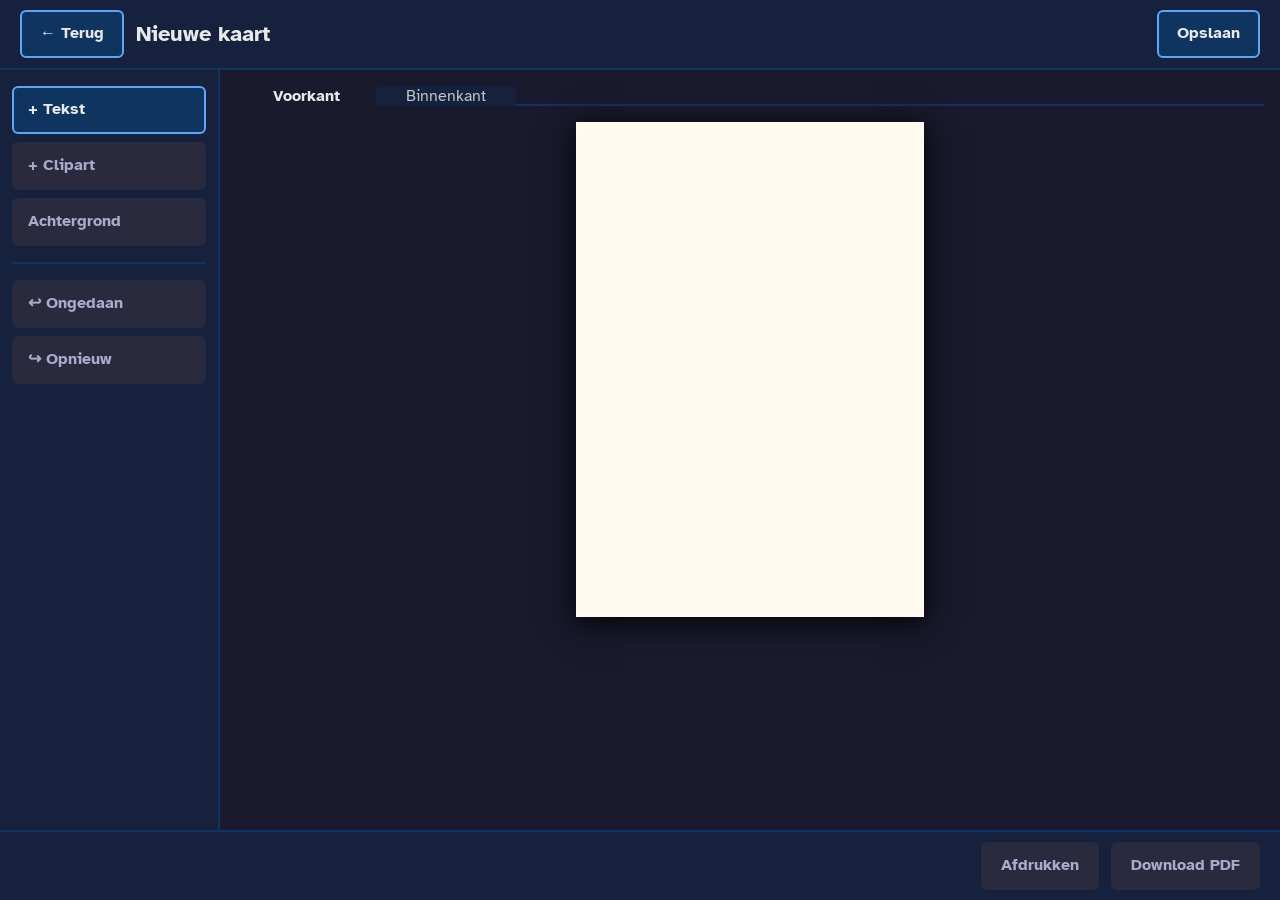
==== editor.html @ 7a87e08f "Sprint 1 voltooid — werkend editor-skelet met volledige accessibility-basis Implementeert het volled" ====
<!DOCTYPE html>
<html lang="nl">
<head>
  <meta charset="UTF-8">
  <!-- Geen user-scalable=no — pinch-to-zoom toegestaan (A-28) -->
  <meta name="viewport" content="width=device-width, initial-scale=1.0">
  <title>Editor — Kaarteditor</title>
  <link rel="stylesheet" href="css/base.css">
  <link rel="stylesheet" href="css/editor.css">
</head>
<body>

  <!-- Skip-link: eerste DOM-element (A-06) -->
  <a href="#canvas-container" class="skip-link">Ga naar editor</a>

  <!-- Statusmeldingen voor screenreaders (A-09) -->
  <div id="status-announcer" class="sr-only" aria-live="polite" aria-atomic="true"></div>

  <div class="editor-layout">

    <!-- ============================================================
         HEADER
         ============================================================ -->
    <header class="editor-header" role="banner">
      <a href="index.html"
         class="btn btn-back"
         aria-label="Terug naar startscherm">
        &#8592; Terug
      </a>

      <h1 id="card-title">Nieuwe kaart</h1>

      <button type="button"
              id="btn-save"
              class="btn btn-save"
              aria-label="Kaart opslaan (Ctrl+S) — beschikbaar in Sprint 3">
        Opslaan
      </button>
    </header>

    <!-- ============================================================
         WERKBALK (linker sidebar)
         ============================================================ -->
    <nav class="editor-toolbar" aria-label="Werkbalk">

      <button type="button"
              id="btn-add-text"
              class="btn"
              aria-label="Tekstelement toevoegen (sneltoets: T)">
        + Tekst
      </button>

      <!-- aria-disabled zonder native disabled: blijft in tabvolgorde zodat toetsenbordgebruikers
           de knop kunnen ontdekken; klik-handler in app.js kondigt beschikbaarheid aan. -->
      <button type="button"
              id="btn-add-clipart"
              class="btn"
              aria-disabled="true"
              aria-label="Clipart toevoegen (beschikbaar in Sprint 2)">
        + Clipart
      </button>

      <button type="button"
              id="btn-background"
              class="btn"
              aria-disabled="true"
              aria-label="Achtergrondkleur instellen (beschikbaar in Sprint 2)">
        Achtergrond
      </button>

      <hr class="divider" aria-hidden="true">

      <button type="button"
              id="btn-undo"
              class="btn"
              aria-disabled="true"
              aria-label="Ongedaan maken (Ctrl+Z) — beschikbaar in Sprint 2">
        &#8617; Ongedaan
      </button>

      <button type="button"
              id="btn-redo"
              class="btn"
              aria-disabled="true"
              aria-label="Opnieuw uitvoeren (Ctrl+Y) — beschikbaar in Sprint 2">
        &#8618; Opnieuw
      </button>

    </nav>

    <!-- ============================================================
         CENTRAAL GEBIED: tabs + canvas + eigenschappenpaneel
         ============================================================ -->
    <div class="editor-center">

      <!-- ARIA Tabs: Voorkant / Binnenkant (A-11, FR-01)
           Patroon: WAI-ARIA Tabs (manual activation)
           https://www.w3.org/WAI/ARIA/apg/patterns/tabs/
      -->
      <div class="tab-bar" role="tablist" aria-label="Kaartzijde">

        <button role="tab"
                id="tab-front"
                aria-selected="true"
                aria-controls="panel-front"
                tabindex="0">
          Voorkant
        </button>

        <button role="tab"
                id="tab-inside"
                aria-selected="false"
                aria-controls="panel-inside"
                tabindex="-1">
          Binnenkant
        </button>

      </div>

      <!-- Tabpanel: Voorkant -->
      <div role="tabpanel"
           id="panel-front"
           aria-labelledby="tab-front"
           tabindex="0">

        <!-- tabindex="-1": maakt dit element focusbaar als skip-link-doel (A-06) -->
        <div class="canvas-container" id="canvas-container" tabindex="-1">
          <div class="canvas-wrapper" id="canvas-wrapper">
            <!-- aria-label beschrijft de kaart; de tekst-gebaseerde elementenlijst
                 (#element-list) is het primaire toegankelijke interface voor screenreaders (A-08) -->
            <canvas id="fabric-canvas"
                    aria-label="Kaartcanvas — gebruik de werkbalk of sneltoetsen om elementen toe te voegen"></canvas>
          </div>
        </div>

      </div>

      <!-- Tabpanel: Binnenkant (verborgen bij start) -->
      <!-- canvas-container wordt via JS verplaatst bij tabwisseling -->
      <div role="tabpanel"
           id="panel-inside"
           aria-labelledby="tab-inside"
           tabindex="0"
           hidden>
      </div>

      <!-- ====================================================
           EIGENSCHAPPENPANEEL
           Zichtbaar wanneer een element geselecteerd is.
           Alle velden hebben een <label> (A-10).
           Kleurpickers hebben ook hex-invoer (A-13).
           ==================================================== -->
      <!-- tabindex="-1": maakt het panel focusbaar voor programmatische focus (A-08) -->
      <section class="properties-panel"
               id="properties-panel"
               aria-label="Eigenschappen van geselecteerd element"
               tabindex="-1"
               hidden>

        <h2>Eigenschappen</h2>

        <div class="properties-grid">

          <!-- Font selector met live preview (FR-11, FR-13) -->
          <div class="prop-group">
            <label for="prop-font">Lettertype</label>
            <select id="prop-font">
              <option value="Atkinson Hyperlegible" style="font-family: 'Atkinson Hyperlegible'">Atkinson Hyperlegible</option>
              <!-- Extra fonts worden toegevoegd in latere sprints -->
            </select>
          </div>

          <!-- Lettergrootte: slider + numerieke invoer (FR-11) -->
          <div class="prop-group">
            <label for="prop-size">Lettergrootte (pt)</label>
            <div class="form-row">
              <input type="range"
                     id="prop-size-slider"
                     min="12"
                     max="120"
                     value="36"
                     aria-label="Lettergrootte slider">
              <input type="number"
                     id="prop-size"
                     min="12"
                     max="120"
                     value="36"
                     aria-label="Lettergrootte numerieke waarde">
            </div>
          </div>

          <!-- Tekstkleur: kleurpicker + hex-invoer (FR-11, A-13) -->
          <div class="prop-group">
            <label>Tekstkleur</label>
            <div class="color-row">
              <input type="color"
                     id="prop-color"
                     value="#333333"
                     aria-label="Tekstkleur kiezen met kleurpicker">
              <input type="text"
                     id="prop-color-hex"
                     value="#333333"
                     maxlength="7"
                     pattern="^#[0-9A-Fa-f]{6}$"
                     aria-label="Tekstkleur als hex-waarde (bijvoorbeeld #333333)"
                     placeholder="#333333">
            </div>
          </div>

          <!-- Uitlijning (FR-11) -->
          <div class="prop-group">
            <div role="group" aria-labelledby="label-uitlijning">
              <span id="label-uitlijning" class="prop-group-label">Uitlijning</span>
              <div class="alignment-group">
                <button type="button"
                        id="prop-align-left"
                        class="btn btn-toggle"
                        aria-label="Links uitlijnen"
                        aria-pressed="false">
                  Links
                </button>
                <button type="button"
                        id="prop-align-center"
                        class="btn btn-toggle"
                        aria-label="Centreren"
                        aria-pressed="true">
                  Midden
                </button>
                <button type="button"
                        id="prop-align-right"
                        class="btn btn-toggle"
                        aria-label="Rechts uitlijnen"
                        aria-pressed="false">
                  Rechts
                </button>
              </div>
            </div>
          </div>

          <!-- Opmaak: vet en cursief (FR-11) -->
          <div class="prop-group">
            <div role="group" aria-labelledby="label-opmaak">
              <span id="label-opmaak" class="prop-group-label">Opmaak</span>
              <div class="format-group">
                <button type="button"
                        id="prop-bold"
                        class="btn btn-toggle"
                        aria-label="Vetgedrukt"
                        aria-pressed="false">
                  <strong>V</strong>
                </button>
                <button type="button"
                        id="prop-italic"
                        class="btn btn-toggle"
                        aria-label="Cursief"
                        aria-pressed="false">
                  <em>C</em>
                </button>
              </div>
            </div>
          </div>

        </div><!-- .properties-grid -->

      </section><!-- .properties-panel -->

      <!-- Tekst-gebaseerde elementenlijst (A-08) — primaire interface voor screenreadergebruikers.
           Gevuld door Sprint 4 (a11y.js). Verborgen voor ziende gebruikers via sr-only. -->
      <ul id="element-list"
          class="sr-only"
          aria-label="Elementen op de kaart"
          tabindex="-1">
        <!-- Sprint 4: elk element krijgt een <li> met beschrijving en bewerkingsknoppen -->
      </ul>

    </div><!-- .editor-center -->

    <!-- ============================================================
         FOOTER
         ============================================================ -->
    <footer class="editor-footer">
      <button type="button"
              id="btn-print"
              class="btn"
              aria-disabled="true"
              aria-label="Afdrukken (Ctrl+P) — beschikbaar in Sprint 3">
        Afdrukken
      </button>
      <button type="button"
              id="btn-download"
              class="btn"
              aria-disabled="true"
              aria-label="PDF downloaden — beschikbaar in Sprint 3">
        Download PDF
      </button>
    </footer>

  </div><!-- .editor-layout -->

  <!-- Vendor library — globale 'fabric' namespace -->
  <script src="lib/fabric.min.js"></script>

  <!-- Applicatiemodules — volgorde is van belang (IIFE, geen ES modules) -->
  <script src="js/utils.js"></script>
  <script src="js/canvas.js"></script>
  <script src="js/toolbar.js"></script>
  <script src="js/properties.js"></script>
  <script src="js/app.js"></script>

</body>
</html>
---- css/base.css ----
/* =============================================================================
   base.css — Dark mode standaard, Atkinson Hyperlegible, reset, accessibility
   Kaarteditor | Sprint 1
   ============================================================================= */

/* --- @font-face: Atkinson Hyperlegible (lokaal gebundeld) --- */

/* latin-ext subset (voor Nederlandse tekens: é, ë, ï, ö, ü, ij) */
@font-face {
  font-family: 'Atkinson Hyperlegible';
  font-style: normal;
  font-weight: 400;
  font-display: swap;
  src: url('../assets/fonts/AtkinsonHyperlegible-Regular-ext.woff2') format('woff2');
  unicode-range: U+0100-02BA, U+02BD-02C5, U+02C7-02CC, U+02CE-02D7, U+02DD-02FF,
                 U+0304, U+0308, U+0329, U+1D00-1DBF, U+1E00-1E9F, U+1EF2-1EFF,
                 U+2020, U+20A0-20AB, U+20AD-20C0, U+2113, U+2C60-2C7F, U+A720-A7FF;
}

/* latin subset */
@font-face {
  font-family: 'Atkinson Hyperlegible';
  font-style: normal;
  font-weight: 400;
  font-display: swap;
  src: url('../assets/fonts/AtkinsonHyperlegible-Regular.woff2') format('woff2');
  unicode-range: U+0000-00FF, U+0131, U+0152-0153, U+02BB-02BC, U+02C6, U+02DA,
                 U+02DC, U+0304, U+0308, U+0329, U+2000-206F, U+20AC, U+2122,
                 U+2191, U+2193, U+2212, U+2215, U+FEFF, U+FFFD;
}

/* latin-ext bold */
@font-face {
  font-family: 'Atkinson Hyperlegible';
  font-style: normal;
  font-weight: 700;
  font-display: swap;
  src: url('../assets/fonts/AtkinsonHyperlegible-Bold-ext.woff2') format('woff2');
  unicode-range: U+0100-02BA, U+02BD-02C5, U+02C7-02CC, U+02CE-02D7, U+02DD-02FF,
                 U+0304, U+0308, U+0329, U+1D00-1DBF, U+1E00-1E9F, U+1EF2-1EFF,
                 U+2020, U+20A0-20AB, U+20AD-20C0, U+2113, U+2C60-2C7F, U+A720-A7FF;
}

/* latin bold */
@font-face {
  font-family: 'Atkinson Hyperlegible';
  font-style: normal;
  font-weight: 700;
  font-display: swap;
  src: url('../assets/fonts/AtkinsonHyperlegible-Bold.woff2') format('woff2');
  unicode-range: U+0000-00FF, U+0131, U+0152-0153, U+02BB-02BC, U+02C6, U+02DA,
                 U+02DC, U+0304, U+0308, U+0329, U+2000-206F, U+20AC, U+2122,
                 U+2191, U+2193, U+2212, U+2215, U+FEFF, U+FFFD;
}

/* latin-ext italic */
@font-face {
  font-family: 'Atkinson Hyperlegible';
  font-style: italic;
  font-weight: 400;
  font-display: swap;
  src: url('../assets/fonts/AtkinsonHyperlegible-Italic-ext.woff2') format('woff2');
  unicode-range: U+0100-02BA, U+02BD-02C5, U+02C7-02CC, U+02CE-02D7, U+02DD-02FF,
                 U+0304, U+0308, U+0329, U+1D00-1DBF, U+1E00-1E9F, U+1EF2-1EFF,
                 U+2020, U+20A0-20AB, U+20AD-20C0, U+2113, U+2C60-2C7F, U+A720-A7FF;
}

/* latin italic */
@font-face {
  font-family: 'Atkinson Hyperlegible';
  font-style: italic;
  font-weight: 400;
  font-display: swap;
  src: url('../assets/fonts/AtkinsonHyperlegible-Italic.woff2') format('woff2');
  unicode-range: U+0000-00FF, U+0131, U+0152-0153, U+02BB-02BC, U+02C6, U+02DA,
                 U+02DC, U+0304, U+0308, U+0329, U+2000-206F, U+20AC, U+2122,
                 U+2191, U+2193, U+2212, U+2215, U+FEFF, U+FFFD;
}

/* latin-ext bold italic */
@font-face {
  font-family: 'Atkinson Hyperlegible';
  font-style: italic;
  font-weight: 700;
  font-display: swap;
  src: url('../assets/fonts/AtkinsonHyperlegible-BoldItalic-ext.woff2') format('woff2');
  unicode-range: U+0100-02BA, U+02BD-02C5, U+02C7-02CC, U+02CE-02D7, U+02DD-02FF,
                 U+0304, U+0308, U+0329, U+1D00-1DBF, U+1E00-1E9F, U+1EF2-1EFF,
                 U+2020, U+20A0-20AB, U+20AD-20C0, U+2113, U+2C60-2C7F, U+A720-A7FF;
}

/* latin bold italic */
@font-face {
  font-family: 'Atkinson Hyperlegible';
  font-style: italic;
  font-weight: 700;
  font-display: swap;
  src: url('../assets/fonts/AtkinsonHyperlegible-BoldItalic.woff2') format('woff2');
  unicode-range: U+0000-00FF, U+0131, U+0152-0153, U+02BB-02BC, U+02C6, U+02DA,
                 U+02DC, U+0304, U+0308, U+0329, U+2000-206F, U+20AC, U+2122,
                 U+2191, U+2193, U+2212, U+2215, U+FEFF, U+FFFD;
}

/* --- CSS Custom Properties (dark mode standaard) --- */
:root {
  /* Achtergronden — geen puur zwart, geen puur wit in UI-chrome */
  --color-bg-primary:     #1a1a2e; /* pagina-achtergrond: diepe navy     ~12.5:1 op tekst */
  --color-bg-secondary:   #16213e; /* panelen, sidebar                                      */
  --color-bg-surface:     #0f3460; /* knop-achtergrond                   ~4.5:1+ op accent  */
  --color-bg-surface-hover: #164080; /* 8.39:1 tekst-primary ✓ (was #1a4a80 = 6.76:1 ✗)   */
  --color-bg-disabled:    #2a2a3e;

  /* Tekst — WCAG AAA (7:1 minimum) */
  --color-text-primary:   #e8e8e8; /* ~12.5:1 op bg-primary              ✓ AAA             */
  --color-text-secondary: #c4c4c4; /* ~9.0:1 op bg-primary               ✓ AAA             */
  --color-text-disabled:  #aaaacc; /* 5.53:1 op bg-disabled ✓ (was #6b6b8a = 2.64:1 ✗)    */

  /* Interactieve elementen — 4.5:1 minimum (WCAG AA voor UI) */
  --color-accent:         #60a5fa; /* ~6.2:1 op bg-primary — voldoet 4.5:1 UI, NIET bodytekst (7:1) */
  --color-accent-hover:   #93c5fd;
  --color-danger:         #ff8585; /* 6.77:1 op bg-primary, 4.78:1 op bg-surface ✓         */
  --color-danger-hover:   #fca5a5;
  --color-success:        #4ade80; /* ~6.5:1 op bg-primary               ✓                 */

  /* Focus-indicator — 3:1 minimum (WCAG 2.2) */
  --color-focus:          #fbbf24; /* amber, 10.22:1 op bg-primary       ✓                 */

  /* Canvas — dit is de kaart zelf, witte achtergrond is correct */
  --color-canvas-bg:      #ffffff;

  /* Typografie */
  --font-family-ui:       'Atkinson Hyperlegible', 'Lexend', sans-serif;
  --font-size-body:       18px;   /* minimum voor body tekst (A-21)                        */
  --font-size-label:      16px;   /* minimum voor labels (A-21)                            */
  --font-size-small:      14px;   /* absoluut minimum — gebruik spaarzaam (A-21)           */
  --font-size-h1:         28px;
  --font-size-h2:         22px;

  /* Focus & targets */
  --focus-width:          3px;
  --focus-offset:         2px;
  --target-min:           48px;   /* minimaal klikgebied (A-20, WCAG 2.5.8)               */

  /* Overig */
  --radius:               6px;
  --radius-sm:            4px;
  --transition-speed:     0.15s;
  --border-width:         2px;
}

/* --- Minimale CSS reset --- */
*,
*::before,
*::after {
  box-sizing: border-box;
}

html {
  font-size: 100%; /* respecteer browser-instellingen (A-22) */
}

@media (prefers-reduced-motion: no-preference) {
  html { scroll-behavior: smooth; }
}

body {
  margin: 0;
  padding: 0;
  font-family: var(--font-family-ui);
  font-size: var(--font-size-body);
  line-height: 1.6;
  color: var(--color-text-primary);
  background-color: var(--color-bg-primary);
  -webkit-font-smoothing: antialiased;
  -moz-osx-font-smoothing: grayscale;
}

h1, h2, h3, h4, h5, h6 {
  margin: 0;
  line-height: 1.3;
  font-weight: 700;
}

h1 { font-size: var(--font-size-h1); }
h2 { font-size: var(--font-size-h2); }

p { margin: 0; }

ul, ol {
  margin: 0;
  padding: 0;
  list-style: none;
}

img, svg {
  display: block;
  max-width: 100%;
}

/* --- Focus-stijlen (A-03, A-17, A-23) --- */

/* Keyboard-focus: altijd zichtbaar met hoog-contrast ring */
:focus-visible {
  outline: var(--focus-width) solid var(--color-focus);
  outline-offset: var(--focus-offset);
  border-radius: var(--radius-sm);
}

/* Mouse-click: geen ring tonen (maar NOOIT zonder :focus-visible vervanging) */
:focus:not(:focus-visible) {
  outline: none;
}

/* --- Knopstijlen — minimaal 48×48px klikgebied (A-20) --- */

/* Minimale browser-reset voor alle <button>-elementen.
   Visuele stijl vereist .btn-klasse — voorkomt dat Sprint 2-elementen
   (bijv. clipart-grid-cellen) onbedoeld het paneel-ontwerp erven. */
button {
  font-family: var(--font-family-ui);
  font-size: var(--font-size-label);
  cursor: pointer;
  background: none;
  border: none;
  padding: 0;
  color: inherit;
}

/* Gestylede knop — vereist .btn-klasse */
button.btn,
[role="button"],
a.btn {
  display: inline-flex;
  align-items: center;
  justify-content: center;
  min-width: var(--target-min);
  min-height: var(--target-min);
  padding: 10px 18px;
  font-family: var(--font-family-ui);
  font-size: var(--font-size-label);
  font-weight: 700;
  line-height: 1.2;
  color: var(--color-text-primary);
  background-color: var(--color-bg-surface);
  border: var(--border-width) solid var(--color-accent);
  border-radius: var(--radius);
  cursor: pointer;
  text-decoration: none;
  transition: background-color var(--transition-speed) ease,
              border-color var(--transition-speed) ease,
              color var(--transition-speed) ease;
}

button.btn:hover:not([aria-disabled="true"]),
[role="button"]:hover:not([aria-disabled="true"]),
a.btn:hover:not([aria-disabled="true"]) {
  background-color: var(--color-bg-surface-hover);
  border-color: var(--color-accent-hover);
}

button.btn:disabled,
button.btn[aria-disabled="true"] {
  color: var(--color-text-disabled);
  background-color: var(--color-bg-disabled);
  border-color: var(--color-bg-disabled);
  cursor: not-allowed;
  opacity: 1; /* niet dimmen — gebruik kleur om disabled te communiceren */
  transition: none;
}

/* Primaire knop (grote acties) */
.btn-primary {
  background-color: var(--color-accent);
  color: #000000; /* zwart op #60a5fa: 8.25:1 — ruimere marge boven AAA 7:1 */
  border-color: var(--color-accent);
  font-size: var(--font-size-body);
  padding: 14px 28px;
  min-height: 56px;
}

.btn-primary:hover {
  background-color: var(--color-accent-hover);
  border-color: var(--color-accent-hover);
  color: #000000; /* zwart op #93c5fd: 11.11:1 */
}

/* Gevaarknop (verwijderen) */
.btn-danger {
  background-color: var(--color-bg-surface);
  color: var(--color-danger);
  border-color: var(--color-danger);
}

.btn-danger:hover {
  background-color: var(--color-danger);
  color: #000000; /* zwart op #ff8585: 8.95:1 ✓ */
}

/* Toggle-knop (actieve staat) — gebruikt aria-pressed.
   Scoopt op .btn-toggle om Sprint 2-botsingen met andere aria-pressed-elementen te voorkomen. */
.btn-toggle[aria-pressed="true"] {
  background-color: var(--color-accent);
  color: #000000; /* zwart op #60a5fa: 8.26:1 ✓ */
  border-color: var(--color-accent);
}

/* --- Formulierelementen (A-10, A-13) --- */
label {
  display: block;
  font-size: var(--font-size-label);
  font-weight: 700;
  color: var(--color-text-primary);
  margin-bottom: 6px;
}

input,
select,
textarea {
  font-family: var(--font-family-ui);
  font-size: var(--font-size-label);
  color: var(--color-text-primary);
  background-color: var(--color-bg-secondary);
  border: var(--border-width) solid var(--color-accent);
  border-radius: var(--radius-sm);
  padding: 10px 12px;
  min-height: var(--target-min);
  width: 100%;
}

input[type="range"] {
  padding: 0;
  min-height: var(--target-min);
  cursor: pointer;
  accent-color: var(--color-accent);
}

input[type="color"] {
  padding: 4px;
  min-width: 56px;
  min-height: 48px;
  cursor: pointer;
}

input[type="number"] {
  width: 80px;
}

select {
  cursor: pointer;
  appearance: auto;
}

input::placeholder {
  color: var(--color-text-secondary);
}

/* Nooit placeholder als enige label gebruiken (A-10) */

/* --- Formuliergroep (label + input) --- */
.form-group {
  display: flex;
  flex-direction: column;
  gap: 6px;
  margin-bottom: 16px;
}

.form-group label {
  margin-bottom: 0;
}

/* Horizontale rij (bijv. slider + numeriek veld naast elkaar) */
.form-row {
  display: flex;
  align-items: center;
  gap: 10px;
}

.form-row input[type="range"] {
  flex: 1;
}

.form-row input[type="number"] {
  flex: 0 0 80px;
  width: 80px;
}

/* Kleur-rij (picker + hex invoer naast elkaar) */
.color-row {
  display: flex;
  align-items: center;
  gap: 10px;
}

.color-row input[type="color"] {
  flex: 0 0 56px;
  width: 56px;
}

.color-row input[type="text"] {
  flex: 1;
  width: auto;
  font-family: var(--font-family-ui), monospace;
  font-size: var(--font-size-label);
  text-transform: uppercase;
}

/* --- Knopgroep (bijv. uitlijning, vet/cursief) --- */
.btn-group {
  display: flex;
  gap: 6px;
  flex-wrap: wrap;
}

.btn-group button {
  flex: 1;
  min-width: 48px;
}

/* --- Skip-link (A-06) — eerste DOM-element, zichtbaar op focus --- */
.skip-link {
  position: absolute;
  top: -100vh;
  left: 0;
  z-index: 9999;
  padding: 14px 24px;
  font-size: var(--font-size-body);
  font-weight: 700;
  color: #0f172a;
  background-color: var(--color-focus);
  border-radius: var(--radius);
  text-decoration: none;
  white-space: nowrap;
}

.skip-link:focus {
  top: 8px;
  left: 8px;
  outline: var(--focus-width) solid #0f172a;
  outline-offset: var(--focus-offset);
}

/* --- Screenreader-only hulpklasse --- */
.sr-only {
  position: absolute;
  width: 1px;
  height: 1px;
  padding: 0;
  margin: -1px;
  overflow: hidden;
  clip: rect(0, 0, 0, 0);
  white-space: nowrap;
  border: 0;
}

/* --- Fieldset / legend reset --- */
fieldset {
  border: var(--border-width) solid var(--color-accent);
  border-radius: var(--radius);
  padding: 12px 16px;
  margin: 0;
}

legend {
  font-size: var(--font-size-label);
  font-weight: 700;
  color: var(--color-text-primary);
  padding: 0 8px;
}

/* --- Scheidingslijn in werkbalk --- */
.divider {
  border: none;
  border-top: var(--border-width) solid var(--color-bg-surface-hover);
  margin: 12px 0;
}

/* --- prefers-reduced-motion: alle animaties uitschakelen (A-25) --- */
@media (prefers-reduced-motion: reduce) {
  *,
  *::before,
  *::after {
    animation-duration: 0.01ms !important;
    animation-iteration-count: 1 !important;
    transition-duration: 0.01ms !important;
    scroll-behavior: auto !important;
  }
}
---- css/editor.css ----
/* =============================================================================
   editor.css — Editor-scherm layout, werkbalk, canvas, eigenschappenpaneel
   Kaarteditor | Sprint 1
   ============================================================================= */

/* --- Hoofd-layout: CSS Grid --- */
.editor-layout {
  display: grid;
  grid-template-areas:
    "header  header"
    "toolbar center"
    "footer  footer";
  grid-template-columns: 220px 1fr;
  grid-template-rows: auto 1fr auto;
  min-height: 100vh;

  /* Compact, gecentreerde werkzone (A-26) */
  max-width: 1280px;
  margin: 0 auto;
}

/* --- Header --- */
.editor-header {
  grid-area: header;
  display: flex;
  align-items: center;
  gap: 12px;
  padding: 10px 20px;
  background-color: var(--color-bg-secondary);
  border-bottom: var(--border-width) solid var(--color-bg-surface);
}

.editor-header h1 {
  flex: 1;
  font-size: var(--font-size-h2);
  color: var(--color-text-primary);
  /* Verhinder overflow bij lange titels */
  white-space: nowrap;
  overflow: hidden;
  text-overflow: ellipsis;
}

.editor-header .btn-back {
  text-decoration: none;
  white-space: nowrap;
}

.editor-header .btn-save {
  white-space: nowrap;
}

/* --- Werkbalk (linker sidebar) --- */
.editor-toolbar {
  grid-area: toolbar;
  display: flex;
  flex-direction: column;
  gap: 8px;
  padding: 16px 12px;
  background-color: var(--color-bg-secondary);
  border-right: var(--border-width) solid var(--color-bg-surface);
  overflow-y: auto;
}

.editor-toolbar button {
  width: 100%;
  justify-content: flex-start;
  padding: 12px 14px;
  font-size: var(--font-size-label);
}

/* Scheidingslijn in werkbalk */
.editor-toolbar .divider {
  margin: 8px 0;
  border-color: var(--color-bg-surface);
}

/* --- Centraal gebied (tabs + canvas + properties) --- */
.editor-center {
  grid-area: center;
  display: flex;
  flex-direction: column;
  padding: 16px;
  gap: 16px;
  overflow-y: auto;
}

/* --- ARIA Tabs: Voorkant / Binnenkant (A-11) --- */
.tab-bar {
  display: flex;
  gap: 0;
  border-bottom: var(--border-width) solid var(--color-bg-surface);
  flex-shrink: 0;
}

.tab-bar [role="tab"] {
  border-radius: var(--radius) var(--radius) 0 0;
  border-bottom: none;
  border-color: transparent;
  background-color: var(--color-bg-secondary);
  color: var(--color-text-secondary);
  margin-bottom: -2px; /* overlap met border */
  min-width: 140px;
  font-size: var(--font-size-label);
}

.tab-bar [role="tab"][aria-selected="true"] {
  background-color: var(--color-bg-primary);
  color: var(--color-text-primary);
  border-color: var(--color-bg-surface);
  border-bottom-color: var(--color-bg-primary); /* verbindt met tabpanel */
  font-weight: 700;
}

/* Zorg dat de focus-ring niet achter de tab-balk border verdwijnt */
.tab-bar [role="tab"]:focus-visible {
  position: relative;
  z-index: 1;
}

.tab-bar [role="tab"]:hover:not([aria-selected="true"]) {
  background-color: var(--color-bg-surface);
  color: var(--color-text-primary);
}

/* --- Canvas container --- */
.canvas-container {
  display: flex;
  justify-content: center;
  align-items: flex-start;
  flex-shrink: 0;
  /* Sticky zodat de kaart zichtbaar blijft terwijl het eigenschappenpaneel scrollt (A-26) */
  position: sticky;
  top: 0;
  z-index: 10;
  background-color: var(--color-bg-primary);
}

[role="tabpanel"] {
  display: flex;
  flex-direction: column;
  gap: 16px;
}

[role="tabpanel"][hidden] {
  display: none;
}

/* De Fabric.js canvas element */
#fabric-canvas {
  display: block;
  /* Grootte wordt gezet via JavaScript (canvas.js) */
  box-shadow: 0 4px 24px rgba(0, 0, 0, 0.5);
}

/* Canvas wrapper — zichtbare A5-kaart op de achtergrond */
.canvas-wrapper {
  position: relative;
  background-color: var(--color-canvas-bg);
  box-shadow: 0 6px 32px rgba(0, 0, 0, 0.6);
  z-index: 1; /* Sprint 2: basis voor overlay-stapeling (clipart-panel etc.) */
}

/* --- Eigenschappenpaneel (onder de canvas) --- */
.properties-panel {
  background-color: var(--color-bg-secondary);
  border: var(--border-width) solid var(--color-bg-surface);
  border-radius: var(--radius);
  padding: 20px;
}

.properties-panel h2 {
  font-size: var(--font-size-h2);
  margin-bottom: 20px;
  color: var(--color-text-primary);
}

.properties-grid {
  display: grid;
  grid-template-columns: repeat(auto-fill, minmax(200px, 1fr));
  gap: 20px 24px;
}

.prop-group {
  display: flex;
  flex-direction: column;
  gap: 8px;
  min-width: 0; /* voorkom overflow uit grid-cel */
}

.prop-group label {
  font-size: var(--font-size-label);
  font-weight: 700;
  color: var(--color-text-primary);
  margin-bottom: 0;
}

/* Label voor role="group" blokken (vervangt fieldset/legend) */
.prop-group-label {
  display: block;
  font-size: var(--font-size-label);
  font-weight: 700;
  color: var(--color-text-primary);
  margin-bottom: 8px;
}

/* Font-selector met preview */
#prop-font {
  font-size: var(--font-size-label);
  min-height: var(--target-min);
}

/* Uitlijning knoppen — rij van 3 */
.alignment-group {
  display: flex;
  gap: 6px;
}

.alignment-group button {
  flex: 1;
  min-width: 56px;
  font-size: var(--font-size-label);
}

/* Opmaak knoppen (vet/cursief) */
.format-group {
  display: flex;
  gap: 6px;
}

.format-group button {
  min-width: 56px;
  font-size: var(--font-size-body);
}

#prop-bold {
  font-weight: 700;
}

#prop-italic {
  font-style: italic;
}

/* --- Footer --- */
.editor-footer {
  grid-area: footer;
  display: flex;
  gap: 12px;
  align-items: center;
  justify-content: flex-end;
  padding: 10px 20px;
  background-color: var(--color-bg-secondary);
  border-top: var(--border-width) solid var(--color-bg-surface);
  flex-wrap: wrap;
}

/* --- Responsief: 200% zoom / smalle vensters (A-22, A-27) --- */
@media (max-width: 768px) {
  .editor-layout {
    grid-template-areas:
      "header"
      "toolbar"
      "center"
      "footer";
    grid-template-columns: 1fr;
    grid-template-rows: auto auto 1fr auto;
  }

  .editor-toolbar {
    border-right: none;
    border-bottom: var(--border-width) solid var(--color-bg-surface);
    flex-direction: row;
    flex-wrap: wrap;
    padding: 10px 12px;
  }

  .editor-toolbar button {
    width: auto;
    flex: 1;
    min-width: 120px;
  }

  .editor-toolbar .divider {
    display: none;
  }

  .properties-grid {
    grid-template-columns: 1fr;
  }

  .editor-footer {
    justify-content: stretch;
  }

  .editor-footer button {
    flex: 1;
  }
}

/* Nog smaller (bijv. telefoon of 200% zoom op klein scherm) */
@media (max-width: 480px) {
  .tab-bar [role="tab"] {
    min-width: 100px;
    flex: 1;
  }
}
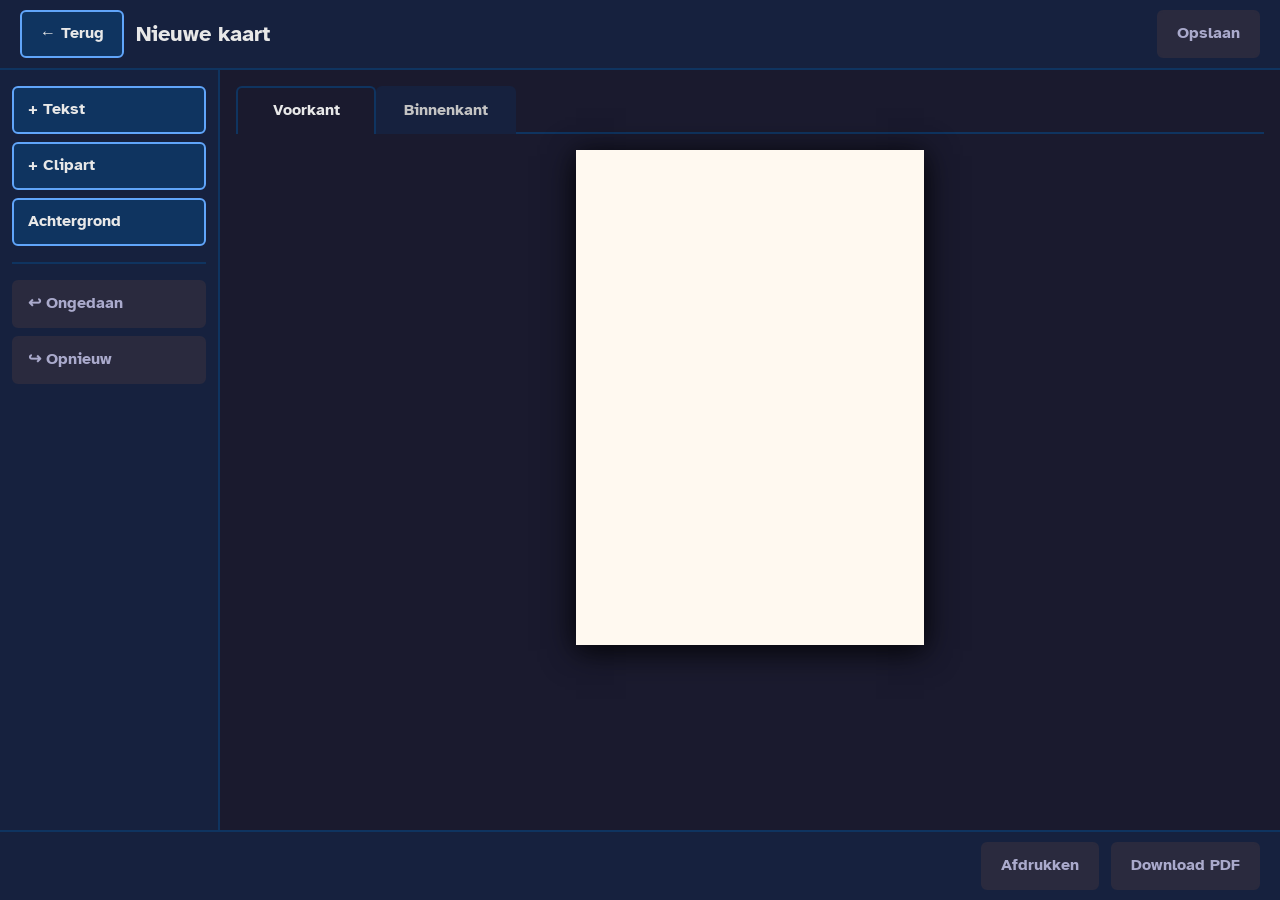
==== commit db3af5f8: "Sprint 2 voltooid — clipart, WordArt, undo/redo, achtergrond, transformaties Nieuwe modules: - js/un" ====
--- a/editor.html
+++ b/editor.html
@@ -33,6 +33,7 @@
       <button type="button"
               id="btn-save"
               class="btn btn-save"
+              aria-disabled="true"
               aria-label="Kaart opslaan (Ctrl+S) — beschikbaar in Sprint 3">
         Opslaan
       </button>
@@ -55,34 +56,36 @@
       <button type="button"
               id="btn-add-clipart"
               class="btn"
+              aria-label="Clipart toevoegen">
+        + Clipart
+      </button>
+
+      <!-- Achtergrond-wrapper voor popover-positionering -->
+      <div class="toolbar-popover-anchor">
+        <button type="button"
+                id="btn-background"
+                class="btn"
+                aria-label="Achtergrondkleur instellen"
+                aria-expanded="false">
+          Achtergrond
+        </button>
+      </div>
+
+      <hr class="divider" aria-hidden="true">
+
+      <button type="button"
+              id="btn-undo"
+              class="btn"
               aria-disabled="true"
-              aria-label="Clipart toevoegen (beschikbaar in Sprint 2)">
-        + Clipart
-      </button>
-
-      <button type="button"
-              id="btn-background"
+              aria-label="Ongedaan maken (Ctrl+Z)">
+        &#8617; Ongedaan
+      </button>
+
+      <button type="button"
+              id="btn-redo"
               class="btn"
               aria-disabled="true"
-              aria-label="Achtergrondkleur instellen (beschikbaar in Sprint 2)">
-        Achtergrond
-      </button>
-
-      <hr class="divider" aria-hidden="true">
-
-      <button type="button"
-              id="btn-undo"
-              class="btn"
-              aria-disabled="true"
-              aria-label="Ongedaan maken (Ctrl+Z) — beschikbaar in Sprint 2">
-        &#8617; Ongedaan
-      </button>
-
-      <button type="button"
-              id="btn-redo"
-              class="btn"
-              aria-disabled="true"
-              aria-label="Opnieuw uitvoeren (Ctrl+Y) — beschikbaar in Sprint 2">
+              aria-label="Opnieuw uitvoeren (Ctrl+Y)">
         &#8618; Opnieuw
       </button>
 
@@ -99,7 +102,9 @@
       -->
       <div class="tab-bar" role="tablist" aria-label="Kaartzijde">
 
-        <button role="tab"
+        <button type="button"
+                role="tab"
+                class="btn"
                 id="tab-front"
                 aria-selected="true"
                 aria-controls="panel-front"
@@ -107,7 +112,9 @@
           Voorkant
         </button>
 
-        <button role="tab"
+        <button type="button"
+                role="tab"
+                class="btn"
                 id="tab-inside"
                 aria-selected="false"
                 aria-controls="panel-inside"
@@ -159,14 +166,20 @@
 
         <h2>Eigenschappen</h2>
 
-        <div class="properties-grid">
-
-          <!-- Font selector met live preview (FR-11, FR-13) -->
+        <div class="properties-grid" id="text-props">
+
+          <!-- Font selector (FR-11, FR-13) -->
           <div class="prop-group">
             <label for="prop-font">Lettertype</label>
             <select id="prop-font">
-              <option value="Atkinson Hyperlegible" style="font-family: 'Atkinson Hyperlegible'">Atkinson Hyperlegible</option>
-              <!-- Extra fonts worden toegevoegd in latere sprints -->
+              <option value="Atkinson Hyperlegible">Atkinson Hyperlegible</option>
+              <option value="Pacifico">Pacifico</option>
+              <option value="Caveat">Caveat</option>
+              <option value="Lobster">Lobster</option>
+              <option value="Dancing Script">Dancing Script</option>
+              <option value="Permanent Marker">Permanent Marker</option>
+              <option value="Patrick Hand">Patrick Hand</option>
+              <option value="Satisfy">Satisfy</option>
             </select>
           </div>
 
@@ -179,7 +192,10 @@
                      min="12"
                      max="120"
                      value="36"
-                     aria-label="Lettergrootte slider">
+                     aria-label="Lettergrootte slider"
+                     aria-valuemin="12"
+                     aria-valuemax="120"
+                     aria-valuenow="36">
               <input type="number"
                      id="prop-size"
                      min="12"
@@ -262,6 +278,149 @@
 
         </div><!-- .properties-grid -->
 
+        <!-- WordArt-effecten — uitklapbaar, alleen zichtbaar voor tekstelementen (FR-12) -->
+        <details class="wordart-section" id="wordart-section">
+          <summary>WordArt-effecten</summary>
+          <div class="properties-grid">
+
+            <!-- Slagschaduw -->
+            <div class="prop-group">
+              <div role="group" aria-labelledby="label-shadow">
+                <span id="label-shadow" class="prop-group-label">Slagschaduw</span>
+                <div class="form-row checkbox-row">
+                  <input type="checkbox"
+                         id="prop-shadow-enabled"
+                         aria-label="Slagschaduw aan of uit">
+                  <label for="prop-shadow-enabled" class="checkbox-label">Aan</label>
+                </div>
+                <div class="color-row">
+                  <input type="color"
+                         id="prop-shadow-color"
+                         value="#000000"
+                         aria-label="Schaduwkleur kiezen">
+                  <input type="text"
+                         id="prop-shadow-color-hex"
+                         value="#000000"
+                         maxlength="7"
+                         pattern="^#[0-9A-Fa-f]{6}$"
+                         aria-label="Schaduwkleur als hex-waarde"
+                         placeholder="#000000">
+                </div>
+                <div class="form-row">
+                  <label for="prop-shadow-offset">Afstand (px)</label>
+                  <input type="number"
+                         id="prop-shadow-offset"
+                         min="0"
+                         max="20"
+                         value="4"
+                         aria-label="Schaduw-afstand in pixels">
+                </div>
+              </div>
+            </div>
+
+            <!-- Omlijning -->
+            <div class="prop-group">
+              <div role="group" aria-labelledby="label-stroke">
+                <span id="label-stroke" class="prop-group-label">Omlijning</span>
+                <div class="color-row">
+                  <input type="color"
+                         id="prop-stroke-color"
+                         value="#000000"
+                         aria-label="Omlijningskleur kiezen">
+                  <input type="text"
+                         id="prop-stroke-color-hex"
+                         value="#000000"
+                         maxlength="7"
+                         pattern="^#[0-9A-Fa-f]{6}$"
+                         aria-label="Omlijningskleur als hex-waarde"
+                         placeholder="#000000">
+                </div>
+                <div class="form-row">
+                  <label for="prop-stroke-width">Dikte (px)</label>
+                  <input type="number"
+                         id="prop-stroke-width"
+                         min="0"
+                         max="20"
+                         value="0"
+                         aria-label="Omlijningsdikte in pixels">
+                </div>
+              </div>
+            </div>
+
+            <!-- Achtergrondvlak achter tekst -->
+            <div class="prop-group">
+              <div role="group" aria-labelledby="label-textbg">
+                <span id="label-textbg" class="prop-group-label">Achtergrondvlak</span>
+                <div class="color-row">
+                  <input type="color"
+                         id="prop-textbg-color"
+                         value="#ffffff"
+                         aria-label="Achtergrondkleur achter tekst kiezen">
+                  <input type="text"
+                         id="prop-textbg-color-hex"
+                         value=""
+                         maxlength="7"
+                         pattern="^#[0-9A-Fa-f]{6}$"
+                         aria-label="Achtergrondkleur achter tekst als hex-waarde"
+                         placeholder="leeg = geen">
+                </div>
+              </div>
+            </div>
+
+          </div>
+        </details>
+
+        <!-- Positie & transformatie — zichtbaar voor alle elementen (FR-07, FR-08) -->
+        <details class="transform-section" id="transform-section">
+          <summary>Positie &amp; transformatie</summary>
+          <div class="properties-grid">
+
+            <!-- Schaal -->
+            <div class="prop-group">
+              <label>Schaal (%)</label>
+              <div class="form-row">
+                <input type="range"
+                       id="prop-scale-slider"
+                       min="10"
+                       max="500"
+                       value="100"
+                       aria-label="Schaal slider"
+                       aria-valuemin="10"
+                       aria-valuemax="500"
+                       aria-valuenow="100">
+                <input type="number"
+                       id="prop-scale"
+                       min="10"
+                       max="500"
+                       value="100"
+                       aria-label="Schaal percentage">
+              </div>
+            </div>
+
+            <!-- Rotatie -->
+            <div class="prop-group">
+              <label for="prop-rotate">Rotatie (graden)</label>
+              <input type="number"
+                     id="prop-rotate"
+                     min="0"
+                     max="359"
+                     value="0"
+                     aria-label="Rotatie in graden">
+            </div>
+
+            <!-- Dupliceren -->
+            <div class="prop-group">
+              <button type="button"
+                      id="btn-duplicate"
+                      class="btn"
+                      aria-label="Geselecteerd element dupliceren (Ctrl+D)">
+                Dupliceren
+              </button>
+            </div>
+
+          </div>
+        </details>
+
       </section><!-- .properties-panel -->
 
       <!-- Tekst-gebaseerde elementenlijst (A-08) — primaire interface voor screenreadergebruikers.
@@ -303,6 +462,8 @@
   <!-- Applicatiemodules — volgorde is van belang (IIFE, geen ES modules) -->
   <script src="js/utils.js"></script>
   <script src="js/canvas.js"></script>
+  <script src="js/undo.js"></script>
+  <script src="js/clipart.js"></script>
   <script src="js/toolbar.js"></script>
   <script src="js/properties.js"></script>
   <script src="js/app.js"></script>
--- a/css/base.css
+++ b/css/base.css
@@ -99,6 +99,69 @@
   unicode-range: U+0000-00FF, U+0131, U+0152-0153, U+02BB-02BC, U+02C6, U+02DA,
                  U+02DC, U+0304, U+0308, U+0329, U+2000-206F, U+20AC, U+2122,
                  U+2191, U+2193, U+2212, U+2215, U+FEFF, U+FFFD;
+}
+
+/* --- @font-face: Kaartfonts (lokaal gebundeld, Sprint 2) ---
+   Bestanden te downloaden via Google Fonts (open licentie) en op te slaan in assets/fonts/:
+   Pacifico-Regular.woff2, Caveat-Regular.woff2, Lobster-Regular.woff2,
+   DancingScript-Regular.woff2, PermanentMarker-Regular.woff2,
+   PatrickHand-Regular.woff2, Satisfy-Regular.woff2
+*/
+
+@font-face {
+  font-family: 'Pacifico';
+  font-style: normal;
+  font-weight: 400;
+  font-display: swap;
+  src: url('../assets/fonts/Pacifico-Regular.woff2') format('woff2');
+}
+
+@font-face {
+  font-family: 'Caveat';
+  font-style: normal;
+  font-weight: 400;
+  font-display: swap;
+  src: url('../assets/fonts/Caveat-Regular.woff2') format('woff2');
+}
+
+@font-face {
+  font-family: 'Lobster';
+  font-style: normal;
+  font-weight: 400;
+  font-display: swap;
+  src: url('../assets/fonts/Lobster-Regular.woff2') format('woff2');
+}
+
+@font-face {
+  font-family: 'Dancing Script';
+  font-style: normal;
+  font-weight: 400;
+  font-display: swap;
+  src: url('../assets/fonts/DancingScript-Regular.woff2') format('woff2');
+}
+
+@font-face {
+  font-family: 'Permanent Marker';
+  font-style: normal;
+  font-weight: 400;
+  font-display: swap;
+  src: url('../assets/fonts/PermanentMarker-Regular.woff2') format('woff2');
+}
+
+@font-face {
+  font-family: 'Patrick Hand';
+  font-style: normal;
+  font-weight: 400;
+  font-display: swap;
+  src: url('../assets/fonts/PatrickHand-Regular.woff2') format('woff2');
+}
+
+@font-face {
+  font-family: 'Satisfy';
+  font-style: normal;
+  font-weight: 400;
+  font-display: swap;
+  src: url('../assets/fonts/Satisfy-Regular.woff2') format('woff2');
 }
 
 /* --- CSS Custom Properties (dark mode standaard) --- */
--- a/css/editor.css
+++ b/css/editor.css
@@ -303,3 +303,286 @@
     flex: 1;
   }
 }
+
+/* =============================================================================
+   Sprint 2 — Clipart modal, achtergrond-popover, WordArt/transform secties
+   ============================================================================= */
+
+/* --- Modal overlay -------------------------------------------------------- */
+
+.modal-overlay {
+  position: fixed;
+  inset: 0;
+  z-index: 1000;
+  display: flex;
+  align-items: center;
+  justify-content: center;
+  background-color: rgba(0, 0, 0, 0.78);
+  padding: 16px;
+}
+
+.modal-overlay[hidden] {
+  display: none;
+}
+
+.modal-content {
+  background-color: var(--color-bg-secondary);
+  border: var(--border-width) solid var(--color-accent);
+  border-radius: var(--radius);
+  max-height: 88vh;
+  display: flex;
+  flex-direction: column;
+  overflow: hidden;
+}
+
+.modal-header {
+  display: flex;
+  align-items: center;
+  justify-content: space-between;
+  padding: 16px 20px;
+  border-bottom: var(--border-width) solid var(--color-bg-surface);
+  flex-shrink: 0;
+  gap: 12px;
+}
+
+.modal-header h2 {
+  margin: 0;
+  font-size: var(--font-size-h2);
+  color: var(--color-text-primary);
+}
+
+/* --- Clipart modal --------------------------------------------------------- */
+
+.clipart-modal-content {
+  width: min(900px, 92vw);
+}
+
+.clipart-controls {
+  padding: 16px 20px;
+  display: flex;
+  flex-direction: column;
+  gap: 12px;
+  flex-shrink: 0;
+  border-bottom: var(--border-width) solid var(--color-bg-surface);
+}
+
+.clipart-search-row {
+  display: flex;
+  align-items: center;
+  gap: 10px;
+}
+
+.clipart-search-row label {
+  font-size: var(--font-size-label);
+  font-weight: 700;
+  color: var(--color-text-primary);
+  white-space: nowrap;
+}
+
+.clipart-search-row input[type="search"] {
+  flex: 1;
+  min-height: var(--target-min);
+  font-size: var(--font-size-label);
+}
+
+.clipart-categories {
+  display: flex;
+  gap: 6px;
+  flex-wrap: wrap;
+}
+
+.clipart-categories button {
+  min-width: auto;
+  padding: 8px 14px;
+  font-size: var(--font-size-small);
+}
+
+.clipart-grid-container {
+  padding: 16px 20px;
+  overflow-y: auto;
+  flex: 1;
+}
+
+.clipart-empty {
+  color: var(--color-text-secondary);
+  font-size: var(--font-size-body);
+  text-align: center;
+  padding: 32px 0;
+}
+
+.clipart-grid [role="row"] {
+  display: flex;
+  gap: 10px;
+  margin-bottom: 10px;
+}
+
+/* Clipart-cel: <button> zonder .btn zodat panel-stijlen niet doorlekken (CLAUDE.md) */
+.clipart-cell {
+  width: 84px;
+  height: 84px;
+  min-width: 48px;
+  min-height: 48px;
+  display: flex;
+  align-items: center;
+  justify-content: center;
+  padding: 10px;
+  background-color: var(--color-bg-primary);
+  border: var(--border-width) solid var(--color-bg-surface);
+  border-radius: var(--radius-sm);
+  cursor: pointer;
+  color: var(--color-text-primary);
+  transition: border-color var(--transition-speed), background-color var(--transition-speed);
+}
+
+@media (prefers-reduced-motion: reduce) {
+  .clipart-cell { transition: none; }
+}
+
+.clipart-cell:hover {
+  border-color: var(--color-accent);
+  background-color: var(--color-bg-surface);
+}
+
+.clipart-cell:focus-visible {
+  outline: var(--focus-width) solid var(--color-focus);
+  outline-offset: var(--focus-offset);
+}
+
+.clipart-cell svg {
+  width: 100%;
+  height: 100%;
+  fill: currentColor;
+  display: block;
+}
+
+/* --- Achtergrond-popover -------------------------------------------------- */
+
+.toolbar-popover-anchor {
+  position: relative;
+}
+
+.bg-popover {
+  position: absolute;
+  left: calc(100% + 10px);
+  top: 0;
+  z-index: 200;
+  background-color: var(--color-bg-secondary);
+  border: var(--border-width) solid var(--color-accent);
+  border-radius: var(--radius);
+  padding: 16px;
+  min-width: 220px;
+  box-shadow: 0 4px 20px rgba(0, 0, 0, 0.5);
+}
+
+.bg-popover[hidden] {
+  display: none;
+}
+
+/* Op smalle schermen (mobiel / 200% zoom): popover onder de knop */
+@media (max-width: 768px) {
+  .toolbar-popover-anchor {
+    position: static;
+  }
+  .bg-popover {
+    position: fixed;
+    left: 12px;
+    right: 12px;
+    top: auto;
+    bottom: 80px;
+    width: auto;
+  }
+}
+
+/* --- WordArt & Transform: uitklapbare <details> secties ------------------ */
+
+.wordart-section,
+.transform-section {
+  margin-top: 16px;
+  border: var(--border-width) solid var(--color-bg-surface);
+  border-radius: var(--radius);
+  overflow: hidden;
+}
+
+.wordart-section > summary,
+.transform-section > summary {
+  padding: 12px 16px;
+  font-size: var(--font-size-label);
+  font-weight: 700;
+  color: var(--color-text-primary);
+  background-color: var(--color-bg-surface);
+  cursor: pointer;
+  min-height: var(--target-min);
+  display: flex;
+  align-items: center;
+  list-style: none; /* verberg standaard driehoek in Firefox */
+}
+
+/* Verberg standaard Chrome/Safari driehoek */
+.wordart-section > summary::-webkit-details-marker,
+.transform-section > summary::-webkit-details-marker {
+  display: none;
+}
+
+.wordart-section > summary::before,
+.transform-section > summary::before {
+  content: '\25B6'; /* ▶ */
+  margin-right: 10px;
+  font-size: 12px;
+  transition: transform var(--transition-speed);
+  flex-shrink: 0;
+}
+
+@media (prefers-reduced-motion: reduce) {
+  .wordart-section > summary::before,
+  .transform-section > summary::before {
+    transition: none;
+  }
+}
+
+.wordart-section[open] > summary::before,
+.transform-section[open] > summary::before {
+  transform: rotate(90deg);
+}
+
+.wordart-section > .properties-grid,
+.transform-section > .properties-grid {
+  padding: 16px;
+}
+
+/* Checkbox rij in WordArt (slagschaduw aan/uit) */
+.checkbox-row {
+  align-items: center;
+  gap: 10px;
+}
+
+.checkbox-label {
+  font-size: var(--font-size-label);
+  color: var(--color-text-primary);
+  cursor: pointer;
+}
+
+input[type="checkbox"] {
+  width: 22px;
+  height: 22px;
+  min-width: 22px;
+  accent-color: var(--color-accent);
+  cursor: pointer;
+}
+
+/* Scale slider in transform-sectie */
+#prop-scale-slider {
+  flex: 1;
+}
+
+#prop-scale,
+#prop-rotate {
+  width: 72px;
+  min-height: var(--target-min);
+  text-align: right;
+  font-size: var(--font-size-label);
+}
+
+/* Dupliceer-knop: volledige breedte binnen z'n prop-group */
+#btn-duplicate {
+  width: 100%;
+}
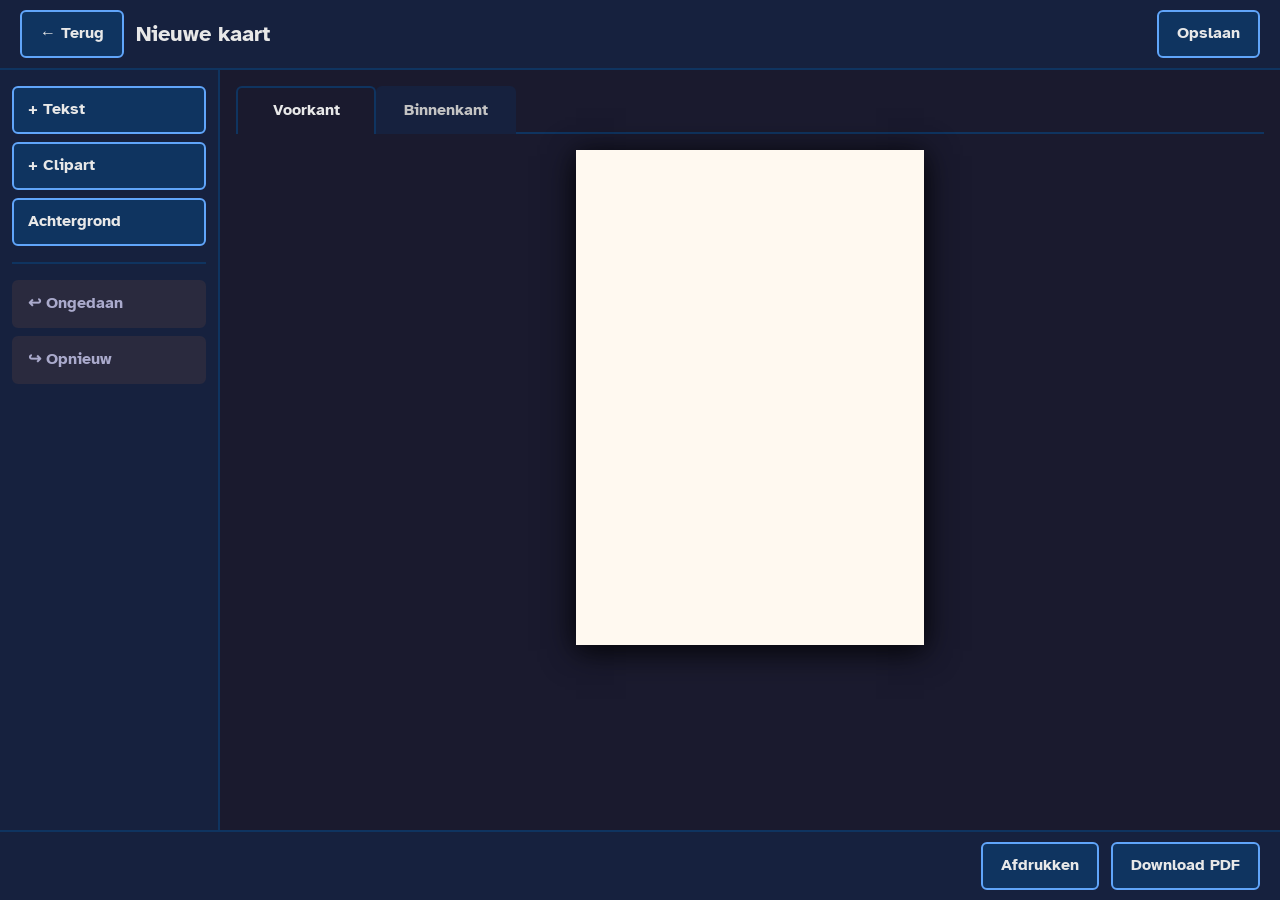
==== commit edcfba21: "Sprint 3 voltooid — opslag, recente bestanden, PDF-export en afdrukken - js/storage.js: .kaart opsla" ====
--- a/editor.html
+++ b/editor.html
@@ -33,8 +33,7 @@
       <button type="button"
               id="btn-save"
               class="btn btn-save"
-              aria-disabled="true"
-              aria-label="Kaart opslaan (Ctrl+S) — beschikbaar in Sprint 3">
+              aria-label="Kaart opslaan (Ctrl+S)">
         Opslaan
       </button>
     </header>
@@ -441,23 +440,25 @@
       <button type="button"
               id="btn-print"
               class="btn"
-              aria-disabled="true"
-              aria-label="Afdrukken (Ctrl+P) — beschikbaar in Sprint 3">
+              aria-label="Afdrukken (Ctrl+P)">
         Afdrukken
       </button>
       <button type="button"
               id="btn-download"
               class="btn"
-              aria-disabled="true"
-              aria-label="PDF downloaden — beschikbaar in Sprint 3">
+              aria-label="PDF downloaden">
         Download PDF
       </button>
     </footer>
 
   </div><!-- .editor-layout -->
 
-  <!-- Vendor library — globale 'fabric' namespace -->
+  <!-- Printcontainer: verborgen op scherm, zichtbaar bij @media print -->
+  <div id="print-container" class="print-only" aria-hidden="true"></div>
+
+  <!-- Vendor libraries — globale namespaces 'fabric' en 'jspdf' -->
   <script src="lib/fabric.min.js"></script>
+  <script src="lib/jspdf.min.js"></script>
 
   <!-- Applicatiemodules — volgorde is van belang (IIFE, geen ES modules) -->
   <script src="js/utils.js"></script>
@@ -466,6 +467,8 @@
   <script src="js/clipart.js"></script>
   <script src="js/toolbar.js"></script>
   <script src="js/properties.js"></script>
+  <script src="js/storage.js"></script>
+  <script src="js/export.js"></script>
   <script src="js/app.js"></script>
 
 </body>
--- a/css/editor.css
+++ b/css/editor.css
@@ -586,3 +586,52 @@
 #btn-duplicate {
   width: 100%;
 }
+
+/* =============================================================================
+   Sprint 3 — Afdrukken
+   ============================================================================= */
+
+/* Printcontainer: verborgen op scherm, zichtbaar bij @media print. */
+.print-only {
+  display: none;
+}
+
+@media print {
+  /* Verberg alle UI-chrome. */
+  .editor-layout,
+  .editor-header,
+  .editor-toolbar,
+  .editor-footer,
+  .tab-bar,
+  .skip-link,
+  #status-announcer {
+    display: none !important;
+  }
+
+  /* Toon de printcontainer. */
+  .print-only {
+    display: block !important;
+  }
+
+  /* Pagina-opmaak: A4 liggend, beide A5-helften naast elkaar. */
+  .print-page {
+    display: flex;
+    width: 297mm;
+    height: 210mm;
+    margin: 0;
+    padding: 0;
+  }
+
+  .print-side {
+    width: 148.5mm;
+    height: 210mm;
+    object-fit: contain;
+    display: block;
+  }
+
+  body {
+    background: white;
+    margin: 0;
+    padding: 0;
+  }
+}
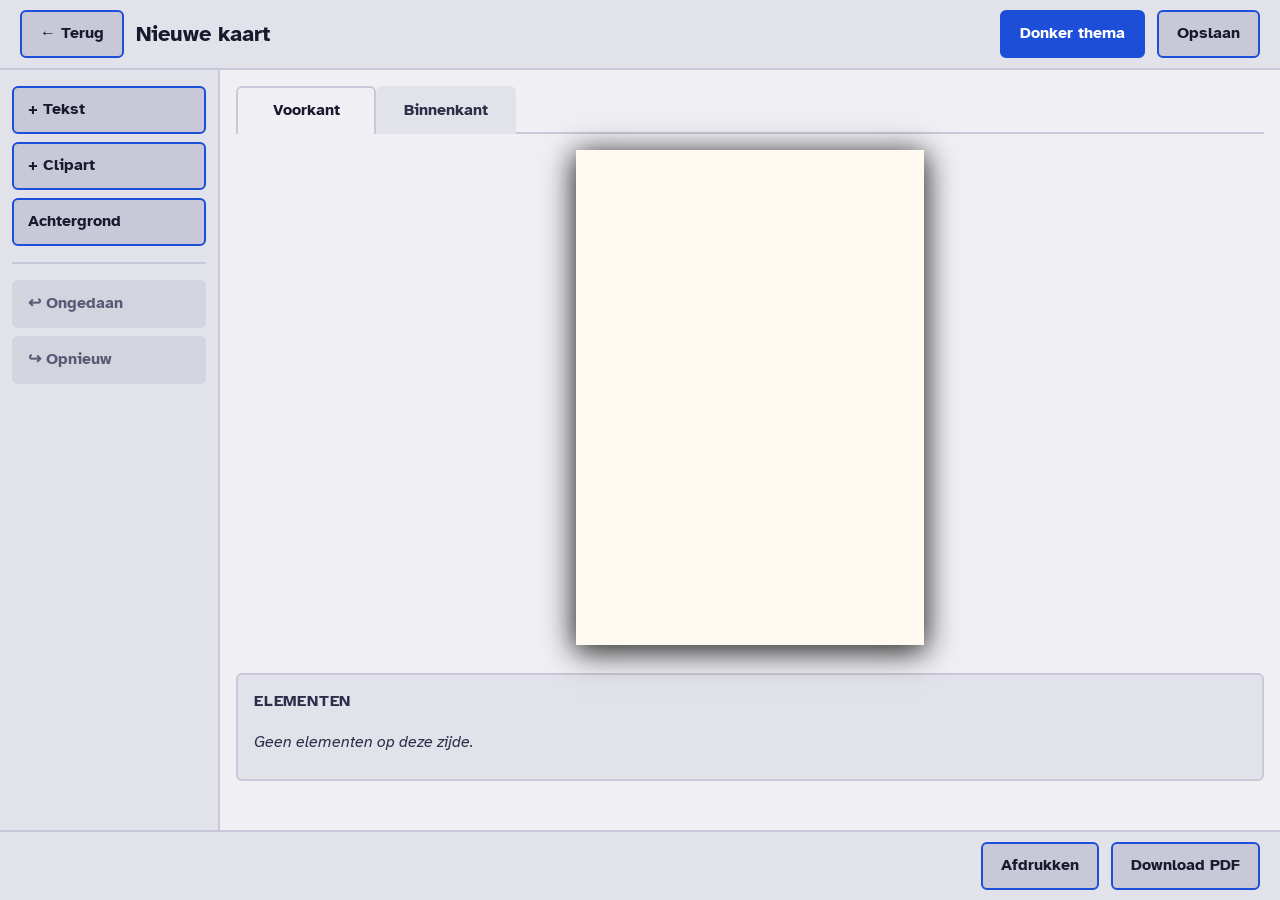
==== commit 4759daf1: "Sprint 4 voltooid — toegankelijkheid, elementenlijst, dark/light thema en font-fixes Co-Authored-By:" ====
--- a/editor.html
+++ b/editor.html
@@ -14,7 +14,7 @@
   <a href="#canvas-container" class="skip-link">Ga naar editor</a>
 
   <!-- Statusmeldingen voor screenreaders (A-09) -->
-  <div id="status-announcer" class="sr-only" aria-live="polite" aria-atomic="true"></div>
+  <div id="status-announcer" class="sr-only" role="status" aria-live="polite" aria-atomic="true"></div>
 
   <div class="editor-layout">
 
@@ -29,6 +29,14 @@
       </a>
 
       <h1 id="card-title">Nieuwe kaart</h1>
+
+      <button type="button"
+              id="btn-theme-toggle"
+              class="btn btn-toggle"
+              aria-pressed="false"
+              aria-label="Wissel naar licht thema">
+        Licht thema
+      </button>
 
       <button type="button"
               id="btn-save"
@@ -422,14 +430,15 @@
 
       </section><!-- .properties-panel -->
 
-      <!-- Tekst-gebaseerde elementenlijst (A-08) — primaire interface voor screenreadergebruikers.
-           Gevuld door Sprint 4 (a11y.js). Verborgen voor ziende gebruikers via sr-only. -->
-      <ul id="element-list"
-          class="sr-only"
-          aria-label="Elementen op de kaart"
-          tabindex="-1">
-        <!-- Sprint 4: elk element krijgt een <li> met beschrijving en bewerkingsknoppen -->
-      </ul>
+      <!-- Tekst-gebaseerde elementenlijst (A-08) — zichtbare alternatieve interface
+           naast het visuele canvas. Gevuld door a11y.js (hidden tot init klaar is). -->
+      <section id="element-list-panel" class="element-list-panel" aria-label="Elementen op de kaart" hidden>
+        <h2>Elementen</h2>
+        <p id="element-list-empty" class="element-list-empty">
+          Geen elementen op deze zijde.
+        </p>
+        <ol id="element-list" aria-label="Elementenlijst"></ol>
+      </section>
 
     </div><!-- .editor-center -->
 
@@ -469,6 +478,7 @@
   <script src="js/properties.js"></script>
   <script src="js/storage.js"></script>
   <script src="js/export.js"></script>
+  <script src="js/a11y.js"></script>
   <script src="js/app.js"></script>
 
 </body>
--- a/css/base.css
+++ b/css/base.css
@@ -113,7 +113,7 @@
   font-style: normal;
   font-weight: 400;
   font-display: swap;
-  src: url('../assets/fonts/Pacifico-Regular.woff2') format('woff2');
+  src: url('../assets/fonts/Pacifico-v23.woff2') format('woff2');
 }
 
 @font-face {
@@ -209,6 +209,41 @@
   --radius-sm:            4px;
   --transition-speed:     0.15s;
   --border-width:         2px;
+}
+
+/* --- Licht thema (A-19) ---
+   Overschrijft alleen de kleur-tokens. Alle andere variabelen erven van :root.
+   Contrast-doelen: tekst ≥ 7:1, UI-componenten ≥ 4.5:1, focus ≥ 3:1. */
+html[data-theme="light"] {
+  /* Achtergronden — gebroken wit, geen puur wit (vermindert glare voor glaucoom) */
+  --color-bg-primary:       #f0f0f4; /* ~12.5:1 op tekst-primary ✓ AAA             */
+  --color-bg-secondary:     #e2e2ea;
+  --color-bg-surface:       #c8c8d8;
+  --color-bg-surface-hover: #b0b0c4;
+  --color-bg-disabled:      #d4d4de;
+
+  /* Tekst — WCAG AAA (7:1 minimum op bg-primary) */
+  --color-text-primary:     #1a1a2e; /* ~12.5:1 op bg-primary ✓ AAA                */
+  --color-text-secondary:   #2e2e4a; /* ~10.2:1 op bg-primary ✓ AAA                */
+  --color-text-disabled:    #5a5a78; /* ~4.8:1 op bg-disabled ✓                    */
+
+  /* Interactieve elementen — 4.5:1 minimum (WCAG AA voor UI) */
+  --color-accent:           #1d4ed8; /* ~5.8:1 op bg-primary ✓ UI (niet bodytekst) */
+  --color-accent-hover:     #1e40af;
+  --color-danger:           #b91c1c; /* ~6.1:1 op bg-primary ✓                     */
+  --color-danger-hover:     #991b1b;
+  --color-success:          #15803d; /* ~5.2:1 op bg-primary ✓                     */
+
+  /* Focus-indicator — 3:1 minimum (WCAG 2.2) */
+  --color-focus:            #b45309; /* amber/bruin, ~5.2:1 op bg-primary ✓        */
+}
+
+/* Licht thema: knoppen met gekleurde achtergrond (btn-primary) krijgen witte tekst */
+html[data-theme="light"] .btn-primary {
+  color: #ffffff;
+}
+html[data-theme="light"] .btn-toggle[aria-pressed="true"] {
+  color: #ffffff;
 }
 
 /* --- Minimale CSS reset --- */
--- a/css/editor.css
+++ b/css/editor.css
@@ -588,6 +588,155 @@
 }
 
 /* =============================================================================
+   Sprint 4 — Elementenlijst (A-08) en zoom-fixes (A-22, A-27)
+   ============================================================================= */
+
+/* --- Elementenlijst-paneel ------------------------------------------------- */
+
+.element-list-panel {
+  background-color: var(--color-bg-secondary);
+  border: var(--border-width) solid var(--color-bg-surface);
+  border-radius: var(--radius);
+  padding: 16px;
+  margin-top: 12px;
+  overflow-wrap: break-word;
+  word-break: break-word;
+}
+
+.element-list-panel h2 {
+  font-size: var(--font-size-label);
+  font-weight: 700;
+  color: var(--color-text-secondary);
+  text-transform: uppercase;
+  letter-spacing: 0.05em;
+  margin-bottom: 10px;
+}
+
+.element-list-empty {
+  font-size: var(--font-size-label);
+  color: var(--color-text-secondary);
+  font-style: italic;
+  padding: 8px 0;
+  margin: 0;
+}
+
+/* Geordende lijst — list-style geeft de z-volgorde visueel weer */
+#element-list {
+  list-style: decimal;
+  padding-left: 24px;
+  margin: 0;
+  display: flex;
+  flex-direction: column;
+  gap: 8px;
+}
+
+/* Wrapper <li> */
+.element-list-item-wrapper {
+  display: flex;
+  align-items: flex-start;
+  gap: 6px;
+}
+
+/* Selecteer-knop: volledige breedte, tekst links uitgelijnd */
+.element-list-item {
+  flex: 1;
+  min-height: var(--target-min);
+  text-align: left;
+  background-color: var(--color-bg-primary);
+  border: var(--border-width) solid var(--color-bg-surface);
+  border-radius: var(--radius-sm);
+  padding: 8px 12px;
+  font-size: var(--font-size-label); /* primaire A-08 interface — minimaal 16px (A-21) */
+  color: var(--color-text-primary);
+  line-height: 1.4;
+  cursor: pointer;
+  white-space: normal;
+  word-break: break-word;
+}
+
+.element-list-item:hover {
+  background-color: var(--color-bg-surface-hover);
+  border-color: var(--color-accent);
+}
+
+/* Geselecteerd item: border + achtergrond (A-18: niet alleen kleur) */
+.element-list-item[aria-current="true"] {
+  background-color: var(--color-bg-surface);
+  border-color: var(--color-focus);
+  font-weight: 700;
+  box-shadow: 0 0 0 2px var(--color-focus);
+}
+
+/* Actie-balk: drie knoppen naast het selecteer-element */
+.element-list-actions {
+  display: flex;
+  flex-direction: column;
+  gap: 4px;
+  flex-shrink: 0;
+}
+
+.element-list-action-btn {
+  width: var(--target-min);
+  height: var(--target-min);
+  min-width: var(--target-min);
+  min-height: var(--target-min);
+  padding: 0;
+  display: flex;
+  align-items: center;
+  justify-content: center;
+  font-size: 18px;
+  background-color: var(--color-bg-primary);
+  border: var(--border-width) solid var(--color-bg-surface);
+  border-radius: var(--radius-sm);
+  color: var(--color-text-primary);
+}
+
+.element-list-action-btn:hover {
+  background-color: var(--color-bg-surface-hover);
+}
+
+.element-list-delete-btn {
+  color: var(--color-danger);
+}
+
+.element-list-delete-btn:hover {
+  border-color: var(--color-danger);
+}
+
+/* Verberg elementen-paneel in print */
+@media print {
+  .element-list-panel {
+    display: none !important;
+  }
+}
+
+/* --- Zoom-fixes: betere omloop bij 200% browservergroting (A-22, A-27) ----- */
+
+/* Voorkom horizontale scrollbalk door overflow op root te bewaken */
+body {
+  overflow-x: hidden;
+}
+
+/* Header: tabs op kleine viewports (200% zoom ≈ 640px op 1280px scherm) */
+@media (max-width: 768px) {
+  .editor-header {
+    flex-wrap: wrap;
+    gap: 8px;
+  }
+
+  /* Tabs krijgen gelijke breedte zodat ze altijd passen */
+  .tab-bar [role="tab"] {
+    min-width: 100px;
+    flex: 1;
+  }
+
+  /* Toolbar-knoppen: auto-breedte zodat ze niet buiten beeld lopen */
+  .editor-toolbar button {
+    min-width: auto;
+  }
+}
+
+/* =============================================================================
    Sprint 3 — Afdrukken
    ============================================================================= */
 
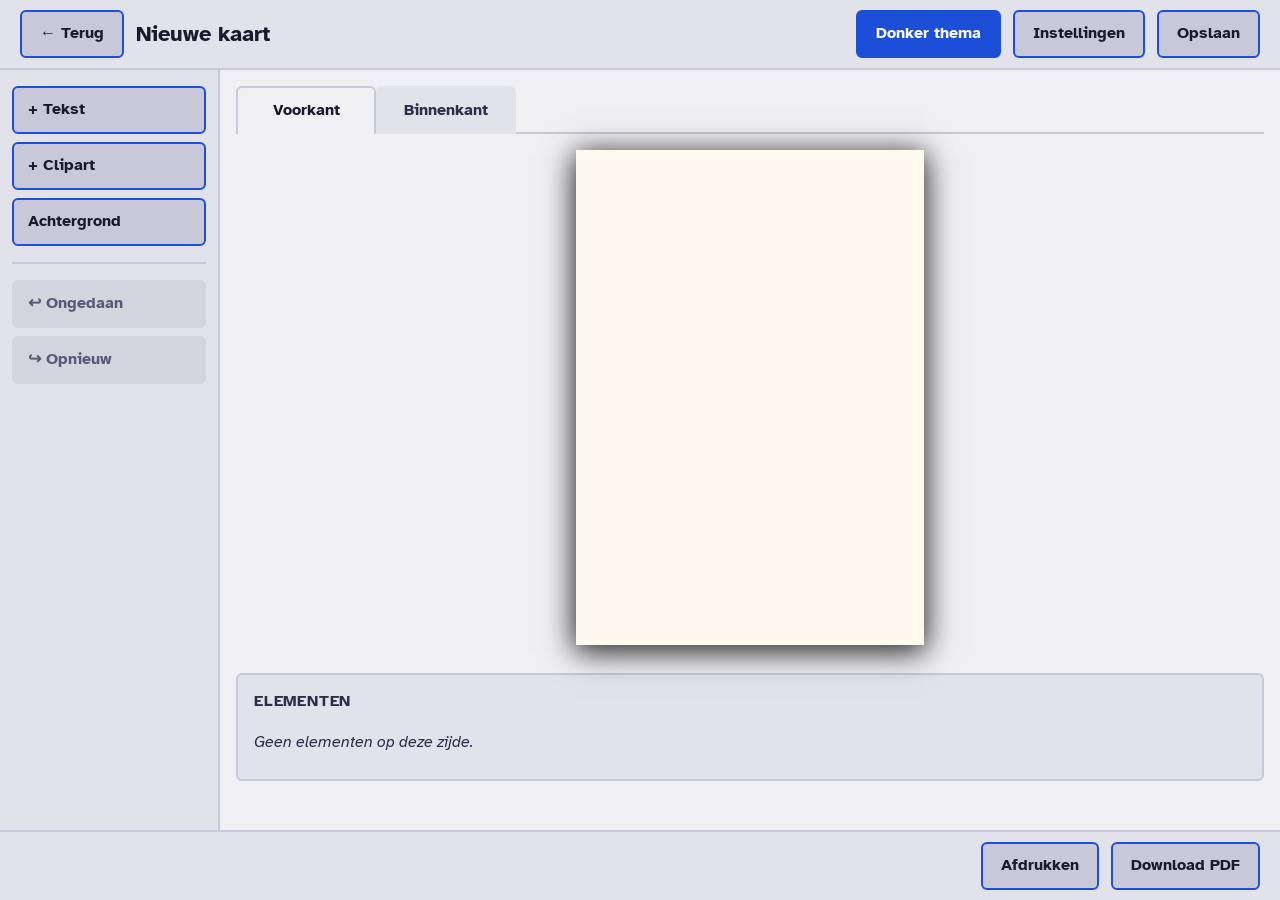
==== commit e084e1d9: "Sprint 5 voltooid — online afbeelding zoeken (Pixabay) en instellingen Co-Authored-By: Claude Sonnet" ====
--- a/editor.html
+++ b/editor.html
@@ -36,6 +36,13 @@
               aria-pressed="false"
               aria-label="Wissel naar licht thema">
         Licht thema
+      </button>
+
+      <button type="button"
+              id="btn-settings"
+              class="btn btn-settings"
+              aria-label="Instellingen">
+        Instellingen
       </button>
 
       <button type="button"
@@ -415,6 +422,33 @@
                      aria-label="Rotatie in graden">
             </div>
 
+            <!-- Centreren -->
+            <div class="prop-group prop-group--full">
+              <div role="group" aria-labelledby="label-centreren">
+                <span id="label-centreren" class="prop-group-label">Centreren op canvas</span>
+                <div class="alignment-group">
+                  <button type="button"
+                          id="btn-center-h"
+                          class="btn"
+                          aria-label="Horizontaal centreren op canvas">
+                    ↔ Horizontaal
+                  </button>
+                  <button type="button"
+                          id="btn-center-v"
+                          class="btn"
+                          aria-label="Verticaal centreren op canvas">
+                    ↕ Verticaal
+                  </button>
+                  <button type="button"
+                          id="btn-center-both"
+                          class="btn"
+                          aria-label="Centreren op canvas (horizontaal en verticaal)">
+                    ⊞ Beide
+                  </button>
+                </div>
+              </div>
+            </div>
+
             <!-- Dupliceren -->
             <div class="prop-group">
               <button type="button"
@@ -473,6 +507,9 @@
   <script src="js/utils.js"></script>
   <script src="js/canvas.js"></script>
   <script src="js/undo.js"></script>
+  <script src="js/pixabay.js"></script>
+  <script src="js/settings.js"></script>
+  <script src="js/imagesearch.js"></script>
   <script src="js/clipart.js"></script>
   <script src="js/toolbar.js"></script>
   <script src="js/properties.js"></script>
--- a/css/base.css
+++ b/css/base.css
@@ -251,6 +251,11 @@
 *::before,
 *::after {
   box-sizing: border-box;
+}
+
+/* Zorg dat [hidden] altijd wint van author display-regels (bijv. display:grid/flex) */
+[hidden] {
+  display: none !important;
 }
 
 html {
--- a/css/editor.css
+++ b/css/editor.css
@@ -544,9 +544,17 @@
   transform: rotate(90deg);
 }
 
-.wordart-section > .properties-grid,
+.wordart-section > .properties-grid {
+  padding: 16px;
+  grid-template-columns: 1fr 1fr 1fr;
+  align-items: start;
+}
+
+/* Transform-sectie: vaste 2-kolomsindeling zodat Schaal en Rotatie naast
+   elkaar staan, en Centreren + Dupliceren de volle breedte innemen */
 .transform-section > .properties-grid {
   padding: 16px;
+  grid-template-columns: 1fr 1fr;
 }
 
 /* Checkbox rij in WordArt (slagschaduw aan/uit) */
@@ -585,6 +593,15 @@
 /* Dupliceer-knop: volledige breedte binnen z'n prop-group */
 #btn-duplicate {
   width: 100%;
+}
+
+/* Centreer-groep: volledige gridbreedte zodat knoppen niet hoeven te wrappen */
+.prop-group--full {
+  grid-column: 1 / -1;
+}
+
+.prop-group--full .alignment-group button {
+  white-space: nowrap;
 }
 
 /* =============================================================================
@@ -737,6 +754,351 @@
 }
 
 /* =============================================================================
+   Sprint 5 — Online Afbeelding Zoeken (Pixabay) + Instellingen
+   ============================================================================= */
+
+/* --- Instellingen-knop in header ------------------------------------------ */
+
+/* --- Clipart tabbladen ----------------------------------------------------- */
+
+.clipart-tabs {
+  display: flex;
+  gap: 0;
+  border-bottom: 2px solid var(--color-bg-surface);
+  flex-shrink: 0;
+  padding: 0 12px;
+  background-color: var(--color-bg-secondary);
+}
+
+.clipart-tab {
+  border: none;
+  border-bottom: 3px solid transparent;
+  margin-bottom: -2px; /* overlapt de tabs-border zodat de actieve lijn er overheen loopt */
+  padding: 12px 20px;
+  font-size: var(--font-size-body);
+  font-weight: 400;
+  color: var(--color-text-secondary);
+  background: transparent;
+  cursor: pointer;
+  transition: color 0.15s, border-color 0.15s;
+  min-height: 48px;
+  border-radius: 0;
+}
+
+.clipart-tab:hover {
+  color: var(--color-text-primary);
+}
+
+.clipart-tab[aria-selected="true"] {
+  color: var(--color-text-primary);
+  font-weight: 700;
+  border-bottom-color: var(--color-accent);
+}
+
+.clipart-tab:focus-visible {
+  outline: var(--focus-width) solid var(--color-focus);
+  outline-offset: var(--focus-offset);
+}
+
+/* --- Tabpanels: flex-grow zodat ze de resterende hoogte opvullen ----------- */
+
+#clipart-panel-library,
+#clipart-panel-online {
+  flex: 1;
+  display: flex;
+  flex-direction: column;
+  overflow: hidden;
+  min-height: 0;
+}
+
+/* --- Online zoekformulier -------------------------------------------------- */
+
+.online-search-form {
+  padding: 14px 20px 0;
+  flex-shrink: 0;
+}
+
+.online-filters {
+  display: flex;
+  gap: 12px;
+  flex-wrap: wrap;
+  margin-top: 10px;
+  padding-bottom: 12px;
+  border-bottom: var(--border-width) solid var(--color-bg-surface);
+}
+
+.online-filter-group {
+  display: flex;
+  gap: 6px;
+  flex-wrap: wrap;
+}
+
+.online-filter-group .btn-toggle {
+  padding: 6px 12px;
+  font-size: var(--font-size-small);
+  min-height: 48px;
+}
+
+/* --- Online resultaten grid ----------------------------------------------- */
+
+.online-results-container {
+  padding: 12px 20px 16px;
+  overflow-y: auto;
+  flex: 1;
+  min-height: 0;
+}
+
+.online-count {
+  font-size: var(--font-size-body);
+  color: var(--color-text-secondary);
+  margin: 0 0 10px;
+}
+
+.online-grid [role="row"] {
+  display: grid;
+  grid-template-columns: repeat(2, 1fr);
+  gap: 10px;
+  margin-bottom: 10px;
+}
+
+.online-result-cell {
+  width: 100%;
+  min-height: 120px;
+  display: flex;
+  flex-direction: column;
+  align-items: center;
+  padding: 8px;
+  gap: 6px;
+  background-color: var(--color-bg-primary);
+  border: var(--border-width) solid var(--color-bg-surface);
+  border-radius: var(--radius-sm);
+  cursor: pointer;
+  color: var(--color-text-primary);
+  transition: border-color 0.15s, background-color 0.15s;
+  overflow: hidden;
+}
+
+.online-result-cell:hover {
+  border-color: var(--color-accent);
+  background-color: var(--color-bg-surface);
+}
+
+.online-result-cell:focus-visible {
+  outline: var(--focus-width) solid var(--color-focus);
+  outline-offset: var(--focus-offset);
+}
+
+.online-result-cell img {
+  max-width: 100%;
+  max-height: 100px;
+  height: auto;
+  border-radius: var(--radius-sm);
+  object-fit: cover;
+  display: block;
+}
+
+.online-result-tags {
+  font-size: var(--font-size-small);
+  color: var(--color-text-secondary);
+  text-align: center;
+  word-break: break-word;
+  line-height: 1.3;
+  /* Maximaal 2 regels tonen */
+  display: -webkit-box;
+  -webkit-line-clamp: 2;
+  -webkit-box-orient: vertical;
+  overflow: hidden;
+}
+
+.online-load-more {
+  display: block;
+  width: 100%;
+  margin-top: 12px;
+}
+
+.online-attribution {
+  font-size: var(--font-size-small);
+  color: var(--color-text-secondary);
+  text-align: center;
+  margin-top: 12px;
+  padding-top: 10px;
+  border-top: var(--border-width) solid var(--color-bg-surface);
+}
+
+.online-attribution a {
+  color: var(--color-accent);
+  text-decoration: underline;
+}
+
+.online-loading {
+  text-align: center;
+  padding: 24px 0;
+  color: var(--color-text-secondary);
+  font-size: var(--font-size-body);
+}
+
+/* --- Online banners (offline / geen API key) ------------------------------- */
+
+.online-offline-banner,
+.online-apikey-banner {
+  margin: 16px 20px;
+  padding: 14px 16px;
+  background-color: var(--color-bg-surface);
+  border: var(--border-width) solid var(--color-accent);
+  border-radius: var(--radius);
+  color: var(--color-text-primary);
+  font-size: var(--font-size-body);
+}
+
+.online-offline-banner {
+  display: flex;
+  align-items: center;
+  gap: 12px;
+  flex-wrap: wrap;
+  justify-content: space-between;
+}
+
+.online-apikey-banner p {
+  margin: 0 0 10px;
+}
+
+.online-retry-btn {
+  flex-shrink: 0;
+}
+
+/* --- Bevestigingspanel ---------------------------------------------------- */
+
+.online-confirm {
+  padding: 20px;
+  display: flex;
+  flex-direction: column;
+  align-items: center;
+  gap: 16px;
+  overflow-y: auto;
+}
+
+.online-confirm-back {
+  align-self: flex-start;
+  font-size: var(--font-size-small);
+}
+
+.online-confirm-preview {
+  text-align: center;
+}
+
+.online-confirm-info {
+  text-align: center;
+  width: 100%;
+}
+
+.online-confirm-tags {
+  font-size: var(--font-size-body);
+  color: var(--color-text-primary);
+  margin: 0 0 6px;
+  font-weight: 600;
+}
+
+.online-confirm-source {
+  font-size: var(--font-size-small);
+  color: var(--color-text-secondary);
+  margin: 0;
+}
+
+.online-confirm-source a {
+  color: var(--color-accent);
+  text-decoration: underline;
+}
+
+.online-confirm-actions {
+  display: flex;
+  gap: 12px;
+  flex-wrap: wrap;
+  justify-content: center;
+}
+
+.online-confirm-status {
+  font-size: var(--font-size-small);
+  color: var(--color-text-secondary);
+  text-align: center;
+  margin: 0;
+  min-height: 1.5em;
+}
+
+/* --- Instellingen-modal ---------------------------------------------------- */
+
+.settings-modal-content {
+  width: min(520px, 92vw);
+}
+
+.settings-body {
+  padding: 20px;
+  display: flex;
+  flex-direction: column;
+  gap: 16px;
+  overflow-y: auto;
+}
+
+.settings-key-row {
+  display: flex;
+  gap: 8px;
+  align-items: stretch;
+  margin-top: 6px;
+}
+
+.settings-key-row input {
+  flex: 1;
+  min-width: 0;
+}
+
+.settings-show-key {
+  flex-shrink: 0;
+}
+
+.settings-help {
+  font-size: var(--font-size-small);
+  color: var(--color-text-secondary);
+  margin: 6px 0 0;
+  line-height: 1.5;
+}
+
+.settings-help a {
+  color: var(--color-accent);
+  text-decoration: underline;
+}
+
+.settings-actions {
+  display: flex;
+  gap: 10px;
+}
+
+.settings-feedback {
+  font-size: var(--font-size-small);
+  min-height: 1.5em;
+  margin: 0;
+}
+
+.settings-feedback--success {
+  color: #4ade80; /* groen — voldoende contrast op donkere achtergrond */
+}
+
+.settings-feedback--error {
+  color: #f87171; /* rood — voldoende contrast op donkere achtergrond */
+}
+
+/* Lichte modus overrides */
+[data-theme="light"] .settings-feedback--success { color: #16a34a; }
+[data-theme="light"] .settings-feedback--error   { color: #dc2626; }
+
+/* --- Reduced motion overrides --------------------------------------------- */
+
+@media (prefers-reduced-motion: reduce) {
+  .clipart-tab,
+  .online-result-cell {
+    transition: none;
+  }
+}
+
+/* =============================================================================
    Sprint 3 — Afdrukken
    ============================================================================= */
 
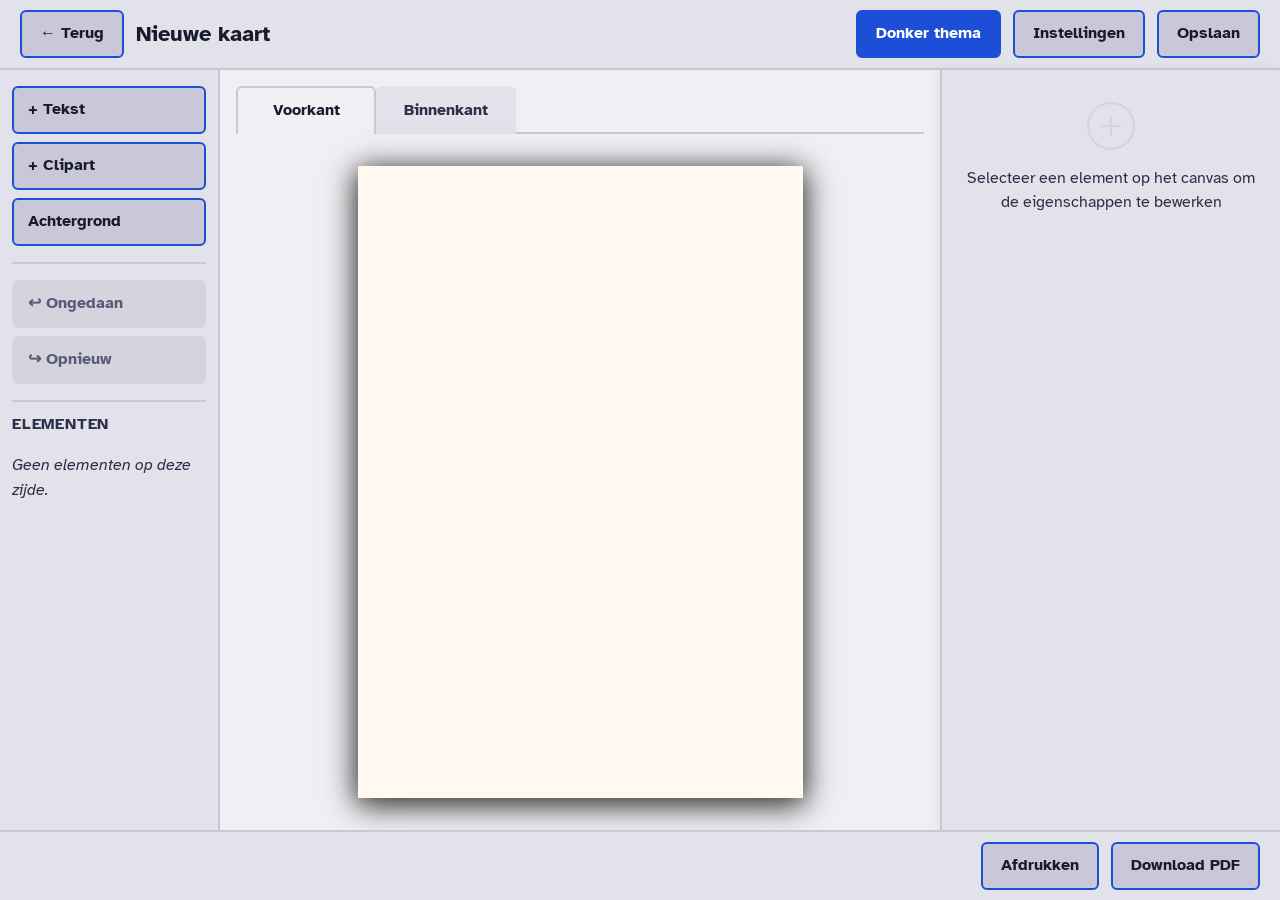
==== commit dcb60c31: "Layout herstructurering — viewport-locked twee-koloms editor met properties sidebar Verplaatst het e" ====
--- a/editor.html
+++ b/editor.html
@@ -103,6 +103,15 @@
         &#8618; Opnieuw
       </button>
 
+      <!-- Tekst-gebaseerde elementenlijst (A-08) — navigatie-tool in werkbalk -->
+      <section id="element-list-panel" class="element-list-panel" aria-label="Elementen op de kaart" hidden>
+        <h2>Elementen</h2>
+        <p id="element-list-empty" class="element-list-empty">
+          Geen elementen op deze zijde.
+        </p>
+        <ol id="element-list" aria-label="Elementenlijst"></ol>
+      </section>
+
     </nav>
 
     <!-- ============================================================
@@ -165,316 +174,309 @@
            hidden>
       </div>
 
-      <!-- ====================================================
-           EIGENSCHAPPENPANEEL
-           Zichtbaar wanneer een element geselecteerd is.
-           Alle velden hebben een <label> (A-10).
-           Kleurpickers hebben ook hex-invoer (A-13).
-           ==================================================== -->
-      <!-- tabindex="-1": maakt het panel focusbaar voor programmatische focus (A-08) -->
-      <section class="properties-panel"
-               id="properties-panel"
-               aria-label="Eigenschappen van geselecteerd element"
-               tabindex="-1"
-               hidden>
-
-        <h2>Eigenschappen</h2>
-
-        <div class="properties-grid" id="text-props">
-
-          <!-- Font selector (FR-11, FR-13) -->
+    </div><!-- .editor-center -->
+
+    <!-- ============================================================
+         RECHTER SIDEBAR — eigenschappen + elementenlijst
+         Altijd zichtbaar. Interne secties togglen op basis van selectie.
+         ============================================================ -->
+    <section class="properties-panel"
+             id="properties-panel"
+             aria-label="Eigenschappen en elementen"
+             tabindex="-1">
+
+      <!-- Placeholder: zichtbaar wanneer geen element geselecteerd is -->
+      <div class="properties-placeholder"
+           id="properties-placeholder"
+           aria-hidden="true">
+        <p>Selecteer een element op het canvas om de eigenschappen te bewerken</p>
+      </div>
+
+      <h2>Eigenschappen</h2>
+
+      <div class="properties-grid" id="text-props">
+
+        <!-- Font selector (FR-11, FR-13) -->
+        <div class="prop-group">
+          <label for="prop-font">Lettertype</label>
+          <select id="prop-font">
+            <option value="Atkinson Hyperlegible">Atkinson Hyperlegible</option>
+            <option value="Pacifico">Pacifico</option>
+            <option value="Caveat">Caveat</option>
+            <option value="Lobster">Lobster</option>
+            <option value="Dancing Script">Dancing Script</option>
+            <option value="Permanent Marker">Permanent Marker</option>
+            <option value="Patrick Hand">Patrick Hand</option>
+            <option value="Satisfy">Satisfy</option>
+          </select>
+        </div>
+
+        <!-- Lettergrootte: slider + numerieke invoer (FR-11) -->
+        <div class="prop-group">
+          <label for="prop-size">Lettergrootte (pt)</label>
+          <div class="form-row">
+            <input type="range"
+                   id="prop-size-slider"
+                   min="12"
+                   max="120"
+                   value="36"
+                   aria-label="Lettergrootte slider"
+                   aria-valuemin="12"
+                   aria-valuemax="120"
+                   aria-valuenow="36">
+            <input type="number"
+                   id="prop-size"
+                   min="12"
+                   max="120"
+                   value="36"
+                   aria-label="Lettergrootte numerieke waarde">
+          </div>
+        </div>
+
+        <!-- Tekstkleur: kleurpicker + hex-invoer (FR-11, A-13) -->
+        <div class="prop-group">
+          <label>Tekstkleur</label>
+          <div class="color-row">
+            <input type="color"
+                   id="prop-color"
+                   value="#333333"
+                   aria-label="Tekstkleur kiezen met kleurpicker">
+            <input type="text"
+                   id="prop-color-hex"
+                   value="#333333"
+                   maxlength="7"
+                   pattern="^#[0-9A-Fa-f]{6}$"
+                   aria-label="Tekstkleur als hex-waarde (bijvoorbeeld #333333)"
+                   placeholder="#333333">
+          </div>
+        </div>
+
+        <!-- Uitlijning (FR-11) -->
+        <div class="prop-group">
+          <div role="group" aria-labelledby="label-uitlijning">
+            <span id="label-uitlijning" class="prop-group-label">Uitlijning</span>
+            <div class="alignment-group">
+              <button type="button"
+                      id="prop-align-left"
+                      class="btn btn-toggle"
+                      aria-label="Links uitlijnen"
+                      aria-pressed="false">
+                Links
+              </button>
+              <button type="button"
+                      id="prop-align-center"
+                      class="btn btn-toggle"
+                      aria-label="Centreren"
+                      aria-pressed="true">
+                Midden
+              </button>
+              <button type="button"
+                      id="prop-align-right"
+                      class="btn btn-toggle"
+                      aria-label="Rechts uitlijnen"
+                      aria-pressed="false">
+                Rechts
+              </button>
+            </div>
+          </div>
+        </div>
+
+        <!-- Opmaak: vet en cursief (FR-11) -->
+        <div class="prop-group">
+          <div role="group" aria-labelledby="label-opmaak">
+            <span id="label-opmaak" class="prop-group-label">Opmaak</span>
+            <div class="format-group">
+              <button type="button"
+                      id="prop-bold"
+                      class="btn btn-toggle"
+                      aria-label="Vetgedrukt"
+                      aria-pressed="false">
+                <strong>V</strong>
+              </button>
+              <button type="button"
+                      id="prop-italic"
+                      class="btn btn-toggle"
+                      aria-label="Cursief"
+                      aria-pressed="false">
+                <em>C</em>
+              </button>
+            </div>
+          </div>
+        </div>
+
+      </div><!-- .properties-grid -->
+
+      <!-- WordArt-effecten — uitklapbaar, alleen zichtbaar voor tekstelementen (FR-12) -->
+      <details class="wordart-section" id="wordart-section">
+        <summary>WordArt-effecten</summary>
+        <div class="properties-grid">
+
+          <!-- Slagschaduw -->
           <div class="prop-group">
-            <label for="prop-font">Lettertype</label>
-            <select id="prop-font">
-              <option value="Atkinson Hyperlegible">Atkinson Hyperlegible</option>
-              <option value="Pacifico">Pacifico</option>
-              <option value="Caveat">Caveat</option>
-              <option value="Lobster">Lobster</option>
-              <option value="Dancing Script">Dancing Script</option>
-              <option value="Permanent Marker">Permanent Marker</option>
-              <option value="Patrick Hand">Patrick Hand</option>
-              <option value="Satisfy">Satisfy</option>
-            </select>
-          </div>
-
-          <!-- Lettergrootte: slider + numerieke invoer (FR-11) -->
+            <div role="group" aria-labelledby="label-shadow">
+              <span id="label-shadow" class="prop-group-label">Slagschaduw</span>
+              <div class="form-row checkbox-row">
+                <input type="checkbox"
+                       id="prop-shadow-enabled"
+                       aria-label="Slagschaduw aan of uit">
+                <label for="prop-shadow-enabled" class="checkbox-label">Aan</label>
+              </div>
+              <div class="color-row">
+                <input type="color"
+                       id="prop-shadow-color"
+                       value="#000000"
+                       aria-label="Schaduwkleur kiezen">
+                <input type="text"
+                       id="prop-shadow-color-hex"
+                       value="#000000"
+                       maxlength="7"
+                       pattern="^#[0-9A-Fa-f]{6}$"
+                       aria-label="Schaduwkleur als hex-waarde"
+                       placeholder="#000000">
+              </div>
+              <div class="form-row">
+                <label for="prop-shadow-offset">Afstand (px)</label>
+                <input type="number"
+                       id="prop-shadow-offset"
+                       min="0"
+                       max="20"
+                       value="4"
+                       aria-label="Schaduw-afstand in pixels">
+              </div>
+            </div>
+          </div>
+
+          <!-- Omlijning -->
           <div class="prop-group">
-            <label for="prop-size">Lettergrootte (pt)</label>
+            <div role="group" aria-labelledby="label-stroke">
+              <span id="label-stroke" class="prop-group-label">Omlijning</span>
+              <div class="color-row">
+                <input type="color"
+                       id="prop-stroke-color"
+                       value="#000000"
+                       aria-label="Omlijningskleur kiezen">
+                <input type="text"
+                       id="prop-stroke-color-hex"
+                       value="#000000"
+                       maxlength="7"
+                       pattern="^#[0-9A-Fa-f]{6}$"
+                       aria-label="Omlijningskleur als hex-waarde"
+                       placeholder="#000000">
+              </div>
+              <div class="form-row">
+                <label for="prop-stroke-width">Dikte (px)</label>
+                <input type="number"
+                       id="prop-stroke-width"
+                       min="0"
+                       max="20"
+                       value="0"
+                       aria-label="Omlijningsdikte in pixels">
+              </div>
+            </div>
+          </div>
+
+          <!-- Achtergrondvlak achter tekst -->
+          <div class="prop-group">
+            <div role="group" aria-labelledby="label-textbg">
+              <span id="label-textbg" class="prop-group-label">Achtergrondvlak</span>
+              <div class="color-row">
+                <input type="color"
+                       id="prop-textbg-color"
+                       value="#ffffff"
+                       aria-label="Achtergrondkleur achter tekst kiezen">
+                <input type="text"
+                       id="prop-textbg-color-hex"
+                       value=""
+                       maxlength="7"
+                       pattern="^#[0-9A-Fa-f]{6}$"
+                       aria-label="Achtergrondkleur achter tekst als hex-waarde"
+                       placeholder="leeg = geen">
+              </div>
+            </div>
+          </div>
+
+        </div>
+      </details>
+
+      <!-- Positie & transformatie — zichtbaar voor alle elementen (FR-07, FR-08) -->
+      <details class="transform-section" id="transform-section">
+        <summary>Positie &amp; transformatie</summary>
+        <div class="properties-grid">
+
+          <!-- Schaal -->
+          <div class="prop-group">
+            <label>Schaal (%)</label>
             <div class="form-row">
               <input type="range"
-                     id="prop-size-slider"
-                     min="12"
-                     max="120"
-                     value="36"
-                     aria-label="Lettergrootte slider"
-                     aria-valuemin="12"
-                     aria-valuemax="120"
-                     aria-valuenow="36">
+                     id="prop-scale-slider"
+                     min="10"
+                     max="500"
+                     value="100"
+                     aria-label="Schaal slider"
+                     aria-valuemin="10"
+                     aria-valuemax="500"
+                     aria-valuenow="100">
               <input type="number"
-                     id="prop-size"
-                     min="12"
-                     max="120"
-                     value="36"
-                     aria-label="Lettergrootte numerieke waarde">
-            </div>
-          </div>
-
-          <!-- Tekstkleur: kleurpicker + hex-invoer (FR-11, A-13) -->
+                     id="prop-scale"
+                     min="10"
+                     max="500"
+                     value="100"
+                     aria-label="Schaal percentage">
+            </div>
+          </div>
+
+          <!-- Rotatie -->
           <div class="prop-group">
-            <label>Tekstkleur</label>
-            <div class="color-row">
-              <input type="color"
-                     id="prop-color"
-                     value="#333333"
-                     aria-label="Tekstkleur kiezen met kleurpicker">
-              <input type="text"
-                     id="prop-color-hex"
-                     value="#333333"
-                     maxlength="7"
-                     pattern="^#[0-9A-Fa-f]{6}$"
-                     aria-label="Tekstkleur als hex-waarde (bijvoorbeeld #333333)"
-                     placeholder="#333333">
-            </div>
-          </div>
-
-          <!-- Uitlijning (FR-11) -->
-          <div class="prop-group">
-            <div role="group" aria-labelledby="label-uitlijning">
-              <span id="label-uitlijning" class="prop-group-label">Uitlijning</span>
+            <label for="prop-rotate">Rotatie (graden)</label>
+            <input type="number"
+                   id="prop-rotate"
+                   min="0"
+                   max="359"
+                   value="0"
+                   aria-label="Rotatie in graden">
+          </div>
+
+          <!-- Centreren -->
+          <div class="prop-group prop-group--full">
+            <div role="group" aria-labelledby="label-centreren">
+              <span id="label-centreren" class="prop-group-label">Centreren op canvas</span>
               <div class="alignment-group">
                 <button type="button"
-                        id="prop-align-left"
-                        class="btn btn-toggle"
-                        aria-label="Links uitlijnen"
-                        aria-pressed="false">
-                  Links
+                        id="btn-center-h"
+                        class="btn"
+                        aria-label="Horizontaal centreren op canvas">
+                  ↔ Horizontaal
                 </button>
                 <button type="button"
-                        id="prop-align-center"
-                        class="btn btn-toggle"
-                        aria-label="Centreren"
-                        aria-pressed="true">
-                  Midden
+                        id="btn-center-v"
+                        class="btn"
+                        aria-label="Verticaal centreren op canvas">
+                  ↕ Verticaal
                 </button>
                 <button type="button"
-                        id="prop-align-right"
-                        class="btn btn-toggle"
-                        aria-label="Rechts uitlijnen"
-                        aria-pressed="false">
-                  Rechts
+                        id="btn-center-both"
+                        class="btn"
+                        aria-label="Centreren op canvas (horizontaal en verticaal)">
+                  ⊞ Beide
                 </button>
               </div>
             </div>
           </div>
 
-          <!-- Opmaak: vet en cursief (FR-11) -->
+          <!-- Dupliceren -->
           <div class="prop-group">
-            <div role="group" aria-labelledby="label-opmaak">
-              <span id="label-opmaak" class="prop-group-label">Opmaak</span>
-              <div class="format-group">
-                <button type="button"
-                        id="prop-bold"
-                        class="btn btn-toggle"
-                        aria-label="Vetgedrukt"
-                        aria-pressed="false">
-                  <strong>V</strong>
-                </button>
-                <button type="button"
-                        id="prop-italic"
-                        class="btn btn-toggle"
-                        aria-label="Cursief"
-                        aria-pressed="false">
-                  <em>C</em>
-                </button>
-              </div>
-            </div>
-          </div>
-
-        </div><!-- .properties-grid -->
-
-        <!-- WordArt-effecten — uitklapbaar, alleen zichtbaar voor tekstelementen (FR-12) -->
-        <details class="wordart-section" id="wordart-section">
-          <summary>WordArt-effecten</summary>
-          <div class="properties-grid">
-
-            <!-- Slagschaduw -->
-            <div class="prop-group">
-              <div role="group" aria-labelledby="label-shadow">
-                <span id="label-shadow" class="prop-group-label">Slagschaduw</span>
-                <div class="form-row checkbox-row">
-                  <input type="checkbox"
-                         id="prop-shadow-enabled"
-                         aria-label="Slagschaduw aan of uit">
-                  <label for="prop-shadow-enabled" class="checkbox-label">Aan</label>
-                </div>
-                <div class="color-row">
-                  <input type="color"
-                         id="prop-shadow-color"
-                         value="#000000"
-                         aria-label="Schaduwkleur kiezen">
-                  <input type="text"
-                         id="prop-shadow-color-hex"
-                         value="#000000"
-                         maxlength="7"
-                         pattern="^#[0-9A-Fa-f]{6}$"
-                         aria-label="Schaduwkleur als hex-waarde"
-                         placeholder="#000000">
-                </div>
-                <div class="form-row">
-                  <label for="prop-shadow-offset">Afstand (px)</label>
-                  <input type="number"
-                         id="prop-shadow-offset"
-                         min="0"
-                         max="20"
-                         value="4"
-                         aria-label="Schaduw-afstand in pixels">
-                </div>
-              </div>
-            </div>
-
-            <!-- Omlijning -->
-            <div class="prop-group">
-              <div role="group" aria-labelledby="label-stroke">
-                <span id="label-stroke" class="prop-group-label">Omlijning</span>
-                <div class="color-row">
-                  <input type="color"
-                         id="prop-stroke-color"
-                         value="#000000"
-                         aria-label="Omlijningskleur kiezen">
-                  <input type="text"
-                         id="prop-stroke-color-hex"
-                         value="#000000"
-                         maxlength="7"
-                         pattern="^#[0-9A-Fa-f]{6}$"
-                         aria-label="Omlijningskleur als hex-waarde"
-                         placeholder="#000000">
-                </div>
-                <div class="form-row">
-                  <label for="prop-stroke-width">Dikte (px)</label>
-                  <input type="number"
-                         id="prop-stroke-width"
-                         min="0"
-                         max="20"
-                         value="0"
-                         aria-label="Omlijningsdikte in pixels">
-                </div>
-              </div>
-            </div>
-
-            <!-- Achtergrondvlak achter tekst -->
-            <div class="prop-group">
-              <div role="group" aria-labelledby="label-textbg">
-                <span id="label-textbg" class="prop-group-label">Achtergrondvlak</span>
-                <div class="color-row">
-                  <input type="color"
-                         id="prop-textbg-color"
-                         value="#ffffff"
-                         aria-label="Achtergrondkleur achter tekst kiezen">
-                  <input type="text"
-                         id="prop-textbg-color-hex"
-                         value=""
-                         maxlength="7"
-                         pattern="^#[0-9A-Fa-f]{6}$"
-                         aria-label="Achtergrondkleur achter tekst als hex-waarde"
-                         placeholder="leeg = geen">
-                </div>
-              </div>
-            </div>
-
-          </div>
-        </details>
-
-        <!-- Positie & transformatie — zichtbaar voor alle elementen (FR-07, FR-08) -->
-        <details class="transform-section" id="transform-section">
-          <summary>Positie &amp; transformatie</summary>
-          <div class="properties-grid">
-
-            <!-- Schaal -->
-            <div class="prop-group">
-              <label>Schaal (%)</label>
-              <div class="form-row">
-                <input type="range"
-                       id="prop-scale-slider"
-                       min="10"
-                       max="500"
-                       value="100"
-                       aria-label="Schaal slider"
-                       aria-valuemin="10"
-                       aria-valuemax="500"
-                       aria-valuenow="100">
-                <input type="number"
-                       id="prop-scale"
-                       min="10"
-                       max="500"
-                       value="100"
-                       aria-label="Schaal percentage">
-              </div>
-            </div>
-
-            <!-- Rotatie -->
-            <div class="prop-group">
-              <label for="prop-rotate">Rotatie (graden)</label>
-              <input type="number"
-                     id="prop-rotate"
-                     min="0"
-                     max="359"
-                     value="0"
-                     aria-label="Rotatie in graden">
-            </div>
-
-            <!-- Centreren -->
-            <div class="prop-group prop-group--full">
-              <div role="group" aria-labelledby="label-centreren">
-                <span id="label-centreren" class="prop-group-label">Centreren op canvas</span>
-                <div class="alignment-group">
-                  <button type="button"
-                          id="btn-center-h"
-                          class="btn"
-                          aria-label="Horizontaal centreren op canvas">
-                    ↔ Horizontaal
-                  </button>
-                  <button type="button"
-                          id="btn-center-v"
-                          class="btn"
-                          aria-label="Verticaal centreren op canvas">
-                    ↕ Verticaal
-                  </button>
-                  <button type="button"
-                          id="btn-center-both"
-                          class="btn"
-                          aria-label="Centreren op canvas (horizontaal en verticaal)">
-                    ⊞ Beide
-                  </button>
-                </div>
-              </div>
-            </div>
-
-            <!-- Dupliceren -->
-            <div class="prop-group">
-              <button type="button"
-                      id="btn-duplicate"
-                      class="btn"
-                      aria-label="Geselecteerd element dupliceren (Ctrl+D)">
-                Dupliceren
-              </button>
-            </div>
-
-          </div>
-        </details>
-
-      </section><!-- .properties-panel -->
-
-      <!-- Tekst-gebaseerde elementenlijst (A-08) — zichtbare alternatieve interface
-           naast het visuele canvas. Gevuld door a11y.js (hidden tot init klaar is). -->
-      <section id="element-list-panel" class="element-list-panel" aria-label="Elementen op de kaart" hidden>
-        <h2>Elementen</h2>
-        <p id="element-list-empty" class="element-list-empty">
-          Geen elementen op deze zijde.
-        </p>
-        <ol id="element-list" aria-label="Elementenlijst"></ol>
-      </section>
-
-    </div><!-- .editor-center -->
+            <button type="button"
+                    id="btn-duplicate"
+                    class="btn"
+                    aria-label="Geselecteerd element dupliceren (Ctrl+D)">
+              Dupliceren
+            </button>
+          </div>
+
+        </div>
+      </details>
+
+    </section><!-- .properties-panel -->
 
     <!-- ============================================================
          FOOTER
--- a/css/editor.css
+++ b/css/editor.css
@@ -3,16 +3,17 @@
    Kaarteditor | Sprint 1
    ============================================================================= */
 
-/* --- Hoofd-layout: CSS Grid --- */
+/* --- Hoofd-layout: CSS Grid (3 kolommen: toolbar | center | properties) --- */
 .editor-layout {
   display: grid;
   grid-template-areas:
-    "header  header"
-    "toolbar center"
-    "footer  footer";
-  grid-template-columns: 220px 1fr;
+    "header     header     header"
+    "toolbar    center     properties"
+    "footer     footer     footer";
+  grid-template-columns: 220px 1fr 340px;
   grid-template-rows: auto 1fr auto;
-  min-height: 100vh;
+  height: 100vh;
+  overflow: hidden;
 
   /* Compact, gecentreerde werkzone (A-26) */
   max-width: 1280px;
@@ -58,7 +59,8 @@
   padding: 16px 12px;
   background-color: var(--color-bg-secondary);
   border-right: var(--border-width) solid var(--color-bg-surface);
-  overflow-y: auto;
+  overflow: hidden;
+  min-height: 0;
 }
 
 .editor-toolbar button {
@@ -74,14 +76,15 @@
   border-color: var(--color-bg-surface);
 }
 
-/* --- Centraal gebied (tabs + canvas + properties) --- */
+/* --- Centraal gebied (tabs + canvas) — scrollt NIET --- */
 .editor-center {
   grid-area: center;
   display: flex;
   flex-direction: column;
   padding: 16px;
   gap: 16px;
-  overflow-y: auto;
+  overflow: hidden;
+  min-height: 0;
 }
 
 /* --- ARIA Tabs: Voorkant / Binnenkant (A-11) --- */
@@ -122,16 +125,13 @@
   color: var(--color-text-primary);
 }
 
-/* --- Canvas container --- */
+/* --- Canvas container — vult beschikbare ruimte --- */
 .canvas-container {
   display: flex;
   justify-content: center;
-  align-items: flex-start;
-  flex-shrink: 0;
-  /* Sticky zodat de kaart zichtbaar blijft terwijl het eigenschappenpaneel scrollt (A-26) */
-  position: sticky;
-  top: 0;
-  z-index: 10;
+  align-items: center;
+  flex: 1;
+  min-height: 0;
   background-color: var(--color-bg-primary);
 }
 
@@ -139,6 +139,8 @@
   display: flex;
   flex-direction: column;
   gap: 16px;
+  flex: 1;
+  min-height: 0;
 }
 
 [role="tabpanel"][hidden] {
@@ -160,24 +162,89 @@
   z-index: 1; /* Sprint 2: basis voor overlay-stapeling (clipart-panel etc.) */
 }
 
-/* --- Eigenschappenpaneel (onder de canvas) --- */
+/* --- Eigenschappenpaneel (rechter sidebar, grid-area: properties) --- */
 .properties-panel {
+  grid-area: properties;
   background-color: var(--color-bg-secondary);
+  border-left: var(--border-width) solid var(--color-bg-surface);
+  box-shadow: -4px 0 16px rgba(0, 0, 0, 0.18);
+  padding: 0;
+  overflow-y: auto;
+  display: flex;
+  flex-direction: column;
+}
+
+/* Sticky header within the scrollable sidebar */
+.properties-panel h2 {
+  position: sticky;
+  top: 0;
+  z-index: 2;
+  font-size: var(--font-size-label);
+  font-weight: 700;
+  text-transform: uppercase;
+  letter-spacing: 0.06em;
+  color: var(--color-text-secondary);
+  background-color: var(--color-bg-secondary);
+  margin: 0;
+  padding: 16px 20px 12px;
+  border-bottom: var(--border-width) solid var(--color-bg-surface);
+}
+
+/* Scrollable content area below the sticky header */
+.properties-panel > .properties-grid {
+  padding-left: 20px;
+  padding-right: 20px;
+}
+
+.properties-panel > .properties-grid:first-of-type {
+  padding-top: 16px;
+}
+
+/* Breathing room at the bottom of the scrollable sidebar */
+.properties-panel > :last-child {
+  padding-bottom: 20px;
+}
+
+/* --- Placeholder: zichtbaar wanneer geen element geselecteerd is (intern in sidebar) --- */
+.properties-placeholder {
+  display: flex;
+  flex-direction: column;
+  align-items: center;
+  justify-content: center;
+  gap: 16px;
+  padding: 32px 20px;
+  color: var(--color-text-secondary);
+  font-size: var(--font-size-label);
+  text-align: center;
+  line-height: 1.5;
+}
+
+/* Subtle crosshair icon rendered via CSS — no external assets */
+.properties-placeholder::before {
+  content: '';
+  display: block;
+  width: 48px;
+  height: 48px;
   border: var(--border-width) solid var(--color-bg-surface);
-  border-radius: var(--radius);
-  padding: 20px;
-}
-
-.properties-panel h2 {
-  font-size: var(--font-size-h2);
-  margin-bottom: 20px;
-  color: var(--color-text-primary);
+  border-radius: 50%;
+  position: relative;
+  box-shadow: inset 0 0 0 2px var(--color-bg-secondary);
+  background:
+    linear-gradient(var(--color-bg-surface), var(--color-bg-surface)) center / 2px 20px no-repeat,
+    linear-gradient(var(--color-bg-surface), var(--color-bg-surface)) center / 20px 2px no-repeat;
+  opacity: 0.5;
+  flex-shrink: 0;
+}
+
+/* Light mode: soften the inset shadow on the sidebar */
+[data-theme="light"] .properties-panel {
+  box-shadow: -3px 0 12px rgba(0, 0, 0, 0.06);
 }
 
 .properties-grid {
   display: grid;
-  grid-template-columns: repeat(auto-fill, minmax(200px, 1fr));
-  gap: 20px 24px;
+  grid-template-columns: 1fr;
+  gap: 16px;
 }
 
 .prop-group {
@@ -202,6 +269,32 @@
   color: var(--color-text-primary);
   margin-bottom: 8px;
 }
+
+/* --- Sidebar overrides: verticaal label → input patroon --- */
+
+/* form-row (slider + number): verticaal stapelen, slider volle breedte */
+.properties-panel .form-row {
+  flex-direction: column;
+  align-items: stretch;
+  gap: 8px;
+}
+
+.properties-panel .form-row input[type="range"] {
+  width: 100%;
+}
+
+.properties-panel .form-row input[type="number"] {
+  width: 100%;
+  flex: none;
+}
+
+/* Label naast input in WordArt/Transform (Afstand, Dikte): al verticaal via prop-group.
+   De inline labels binnen form-row moeten boven de input staan. */
+.properties-panel .form-row > label {
+  margin-bottom: 0;
+}
+
+/* color-row: horizontaal behouden (picker + hex zijn twee inputs voor dezelfde waarde) */
 
 /* Font-selector met preview */
 #prop-font {
@@ -253,56 +346,7 @@
   flex-wrap: wrap;
 }
 
-/* --- Responsief: 200% zoom / smalle vensters (A-22, A-27) --- */
-@media (max-width: 768px) {
-  .editor-layout {
-    grid-template-areas:
-      "header"
-      "toolbar"
-      "center"
-      "footer";
-    grid-template-columns: 1fr;
-    grid-template-rows: auto auto 1fr auto;
-  }
-
-  .editor-toolbar {
-    border-right: none;
-    border-bottom: var(--border-width) solid var(--color-bg-surface);
-    flex-direction: row;
-    flex-wrap: wrap;
-    padding: 10px 12px;
-  }
-
-  .editor-toolbar button {
-    width: auto;
-    flex: 1;
-    min-width: 120px;
-  }
-
-  .editor-toolbar .divider {
-    display: none;
-  }
-
-  .properties-grid {
-    grid-template-columns: 1fr;
-  }
-
-  .editor-footer {
-    justify-content: stretch;
-  }
-
-  .editor-footer button {
-    flex: 1;
-  }
-}
-
-/* Nog smaller (bijv. telefoon of 200% zoom op klein scherm) */
-@media (max-width: 480px) {
-  .tab-bar [role="tab"] {
-    min-width: 100px;
-    flex: 1;
-  }
-}
+/* Responsive breakpoints verwijderd — app wordt alleen op desktop gebruikt */
 
 /* =============================================================================
    Sprint 2 — Clipart modal, achtergrond-popover, WordArt/transform secties
@@ -495,6 +539,18 @@
 
 /* --- WordArt & Transform: uitklapbare <details> secties ------------------ */
 
+/* Within properties sidebar: full-width dividers met verticale ruimte */
+.properties-panel .wordart-section,
+.properties-panel .transform-section {
+  margin: 12px 0 0;
+  border: none;
+  border-top: var(--border-width) solid var(--color-bg-surface);
+  border-radius: 0;
+  overflow: hidden;
+  flex-shrink: 0;
+}
+
+/* Outside properties sidebar (fallback for other contexts) */
 .wordart-section,
 .transform-section {
   margin-top: 16px;
@@ -545,16 +601,34 @@
 }
 
 .wordart-section > .properties-grid {
-  padding: 16px;
-  grid-template-columns: 1fr 1fr 1fr;
+  padding: 16px 20px 20px;
+  grid-template-columns: 1fr;
+  gap: 16px;
   align-items: start;
+}
+
+/* Geef role="group" containers binnen WordArt/Transform flexbox met gap
+   zodat sub-elementen (color-row, form-row, checkbox-row) consistent verdeeld zijn */
+.wordart-section .prop-group > [role="group"],
+.transform-section .prop-group > [role="group"] {
+  display: flex;
+  flex-direction: column;
+  gap: 10px;
+}
+
+/* prop-group-label binnen deze secties hoeft geen eigen margin meer —
+   de flex gap regelt de afstand */
+.wordart-section .prop-group-label,
+.transform-section .prop-group-label {
+  margin-bottom: 0;
 }
 
 /* Transform-sectie: vaste 2-kolomsindeling zodat Schaal en Rotatie naast
    elkaar staan, en Centreren + Dupliceren de volle breedte innemen */
 .transform-section > .properties-grid {
-  padding: 16px;
-  grid-template-columns: 1fr 1fr;
+  padding: 16px 20px 20px;
+  grid-template-columns: 1fr;
+  gap: 16px;
 }
 
 /* Checkbox rij in WordArt (slagschaduw aan/uit) */
@@ -602,6 +676,9 @@
 
 .prop-group--full .alignment-group button {
   white-space: nowrap;
+  min-width: 0;
+  padding: 10px 8px;
+  font-size: var(--font-size-small);
 }
 
 /* =============================================================================
@@ -610,12 +687,14 @@
 
 /* --- Elementenlijst-paneel ------------------------------------------------- */
 
+/* Elementenlijst: in de linker toolbar, vult resterende ruimte */
 .element-list-panel {
-  background-color: var(--color-bg-secondary);
-  border: var(--border-width) solid var(--color-bg-surface);
-  border-radius: var(--radius);
-  padding: 16px;
-  margin-top: 12px;
+  flex: 1;
+  min-height: 0;
+  overflow-y: auto;
+  border-top: var(--border-width) solid var(--color-bg-surface);
+  margin-top: 8px;
+  padding: 12px 0 0;
   overflow-wrap: break-word;
   word-break: break-word;
 }
@@ -637,21 +716,21 @@
   margin: 0;
 }
 
-/* Geordende lijst — list-style geeft de z-volgorde visueel weer */
+/* Geordende lijst */
 #element-list {
-  list-style: decimal;
-  padding-left: 24px;
+  list-style: none;
+  padding-left: 0;
   margin: 0;
   display: flex;
   flex-direction: column;
-  gap: 8px;
-}
-
-/* Wrapper <li> */
+  gap: 10px;
+}
+
+/* Wrapper <li> — element + acties gestapeld */
 .element-list-item-wrapper {
   display: flex;
-  align-items: flex-start;
-  gap: 6px;
+  flex-direction: column;
+  gap: 4px;
 }
 
 /* Selecteer-knop: volledige breedte, tekst links uitgelijnd */
@@ -684,24 +763,23 @@
   box-shadow: 0 0 0 2px var(--color-focus);
 }
 
-/* Actie-balk: drie knoppen naast het selecteer-element */
+/* Actie-balk: drie knoppen horizontaal onder het element */
 .element-list-actions {
   display: flex;
-  flex-direction: column;
+  flex-direction: row;
   gap: 4px;
-  flex-shrink: 0;
 }
 
 .element-list-action-btn {
-  width: var(--target-min);
-  height: var(--target-min);
-  min-width: var(--target-min);
-  min-height: var(--target-min);
+  flex: 1;
+  height: 36px;
+  min-width: 0;
+  min-height: 36px;
   padding: 0;
   display: flex;
   align-items: center;
   justify-content: center;
-  font-size: 18px;
+  font-size: 16px;
   background-color: var(--color-bg-primary);
   border: var(--border-width) solid var(--color-bg-surface);
   border-radius: var(--radius-sm);
@@ -727,31 +805,7 @@
   }
 }
 
-/* --- Zoom-fixes: betere omloop bij 200% browservergroting (A-22, A-27) ----- */
-
-/* Voorkom horizontale scrollbalk door overflow op root te bewaken */
-body {
-  overflow-x: hidden;
-}
-
-/* Header: tabs op kleine viewports (200% zoom ≈ 640px op 1280px scherm) */
-@media (max-width: 768px) {
-  .editor-header {
-    flex-wrap: wrap;
-    gap: 8px;
-  }
-
-  /* Tabs krijgen gelijke breedte zodat ze altijd passen */
-  .tab-bar [role="tab"] {
-    min-width: 100px;
-    flex: 1;
-  }
-
-  /* Toolbar-knoppen: auto-breedte zodat ze niet buiten beeld lopen */
-  .editor-toolbar button {
-    min-width: auto;
-  }
-}
+/* Zoom-fixes responsive breakpoints verwijderd — app wordt alleen op desktop gebruikt */
 
 /* =============================================================================
    Sprint 5 — Online Afbeelding Zoeken (Pixabay) + Instellingen
@@ -1026,6 +1080,12 @@
 
 /* --- Instellingen-modal ---------------------------------------------------- */
 
+/* Settings-modal boven clipart-modal (z-index: 1000) zodat "Instellingen openen"
+   vanuit de clipart-modal correct bovenop verschijnt */
+#settings-modal {
+  z-index: 1100;
+}
+
 .settings-modal-content {
   width: min(520px, 92vw);
 }
@@ -1115,6 +1175,8 @@
   .editor-footer,
   .tab-bar,
   .skip-link,
+  .properties-panel,
+  .properties-placeholder,
   #status-announcer {
     display: none !important;
   }
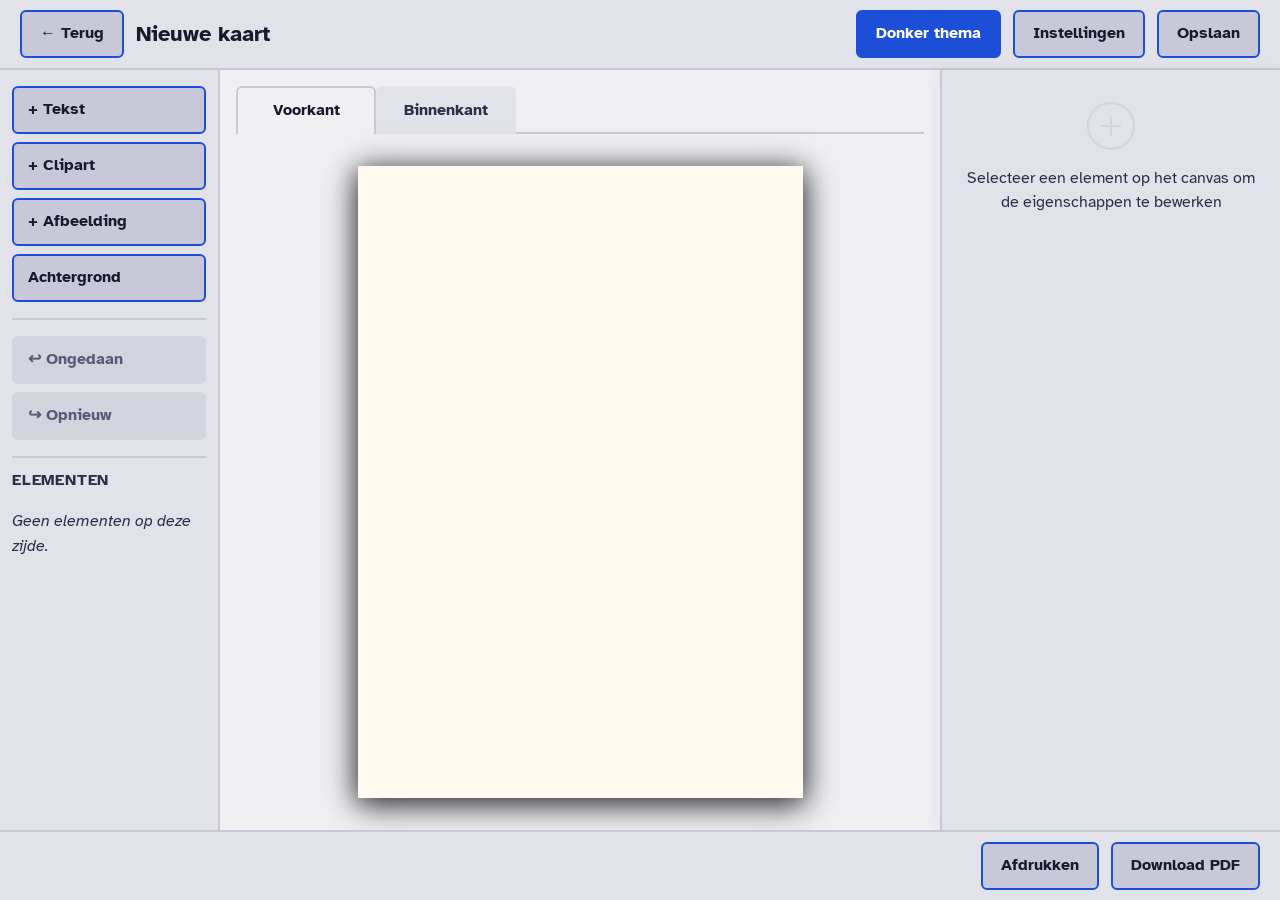
==== commit a1307914: "Sprint 6 voltooid — 4 features + tekstpad UX optimalisatie Features implementeren (alle getest en fu" ====
--- a/editor.html
+++ b/editor.html
@@ -29,6 +29,7 @@
       </a>
 
       <h1 id="card-title">Nieuwe kaart</h1>
+      <span id="autosave-indicator" class="autosave-indicator" aria-live="polite"></span>
 
       <button type="button"
               id="btn-theme-toggle"
@@ -72,6 +73,13 @@
               class="btn"
               aria-label="Clipart toevoegen">
         + Clipart
+      </button>
+
+      <button type="button"
+              id="btn-upload-image"
+              class="btn"
+              aria-label="Eigen afbeelding toevoegen">
+        + Afbeelding
       </button>
 
       <!-- Achtergrond-wrapper voor popover-positionering -->
@@ -118,6 +126,17 @@
          CENTRAAL GEBIED: tabs + canvas + eigenschappenpaneel
          ============================================================ -->
     <div class="editor-center">
+
+      <!-- Autosave recovery banner -->
+      <div id="autosave-recovery" class="autosave-recovery" role="alert" hidden>
+        <p>Er is een automatisch opgeslagen versie gevonden van
+          <strong id="autosave-recovery-title"></strong>
+          (opgeslagen om <time id="autosave-recovery-time"></time>).</p>
+        <div class="autosave-recovery-actions">
+          <button type="button" class="btn btn-primary" id="autosave-recover-btn">Herstellen</button>
+          <button type="button" class="btn" id="autosave-discard-btn">Negeren</button>
+        </div>
+      </div>
 
       <!-- ARIA Tabs: Voorkant / Binnenkant (A-11, FR-01)
            Patroon: WAI-ARIA Tabs (manual activation)
@@ -395,6 +414,31 @@
             </div>
           </div>
 
+          <!-- Tekst op pad -->
+          <div class="prop-group">
+            <label for="prop-path-shape">Padvorm</label>
+            <select id="prop-path-shape">
+              <option value="none">Geen (recht)</option>
+              <option value="arc">Boog</option>
+              <option value="invertedArc">Omgekeerde boog</option>
+              <option value="wave">Golf</option>
+              <option value="circle">Cirkel</option>
+            </select>
+          </div>
+
+          <div class="prop-group">
+            <label for="prop-path-radius">Kromming</label>
+            <div class="form-row">
+              <input type="range" id="prop-path-radius-slider"
+                     min="30" max="400" step="50" value="120"
+                     aria-label="Kromming slider"
+                     aria-valuemin="30" aria-valuemax="400" aria-valuenow="120">
+              <input type="number" id="prop-path-radius"
+                     min="30" max="400" step="50" value="120"
+                     aria-label="Kromming waarde">
+            </div>
+          </div>
+
         </div>
       </details>
 
@@ -508,10 +552,12 @@
   <!-- Applicatiemodules — volgorde is van belang (IIFE, geen ES modules) -->
   <script src="js/utils.js"></script>
   <script src="js/canvas.js"></script>
+  <script src="js/textpath.js"></script>
   <script src="js/undo.js"></script>
   <script src="js/pixabay.js"></script>
   <script src="js/settings.js"></script>
   <script src="js/imagesearch.js"></script>
+  <script src="js/imageupload.js"></script>
   <script src="js/clipart.js"></script>
   <script src="js/toolbar.js"></script>
   <script src="js/properties.js"></script>
--- a/css/editor.css
+++ b/css/editor.css
@@ -48,6 +48,47 @@
 
 .editor-header .btn-save {
   white-space: nowrap;
+}
+
+/* --- Autosave indicator (header) --- */
+.autosave-indicator {
+  font-size: var(--font-size-small);
+  color: var(--color-text-secondary);
+  white-space: nowrap;
+  flex-shrink: 0;
+}
+
+.autosave-indicator--saved {
+  color: var(--color-success, #66bb6a);
+}
+
+.autosave-indicator--warning {
+  color: var(--color-danger, #ef5350);
+}
+
+/* --- Autosave recovery banner --- */
+.autosave-recovery {
+  background-color: var(--color-bg-surface);
+  border: var(--border-width) solid var(--color-accent);
+  border-radius: var(--radius);
+  padding: 16px 20px;
+  display: flex;
+  flex-direction: column;
+  gap: 12px;
+  flex-shrink: 0;
+  margin-bottom: 8px;
+}
+
+.autosave-recovery p {
+  font-size: var(--font-size-body);
+  color: var(--color-text-primary);
+  margin: 0;
+}
+
+.autosave-recovery-actions {
+  display: flex;
+  gap: 12px;
+  flex-wrap: wrap;
 }
 
 /* --- Werkbalk (linker sidebar) --- */
@@ -541,6 +582,7 @@
 
 /* Within properties sidebar: full-width dividers met verticale ruimte */
 .properties-panel .wordart-section,
+.properties-panel .textpath-section,
 .properties-panel .transform-section {
   margin: 12px 0 0;
   border: none;
@@ -552,6 +594,7 @@
 
 /* Outside properties sidebar (fallback for other contexts) */
 .wordart-section,
+.textpath-section,
 .transform-section {
   margin-top: 16px;
   border: var(--border-width) solid var(--color-bg-surface);
@@ -560,6 +603,7 @@
 }
 
 .wordart-section > summary,
+.textpath-section > summary,
 .transform-section > summary {
   padding: 12px 16px;
   font-size: var(--font-size-label);
@@ -580,6 +624,7 @@
 }
 
 .wordart-section > summary::before,
+.textpath-section > summary::before,
 .transform-section > summary::before {
   content: '\25B6'; /* ▶ */
   margin-right: 10px;
@@ -590,17 +635,20 @@
 
 @media (prefers-reduced-motion: reduce) {
   .wordart-section > summary::before,
+  .textpath-section > summary::before,
   .transform-section > summary::before {
     transition: none;
   }
 }
 
 .wordart-section[open] > summary::before,
+.textpath-section[open] > summary::before,
 .transform-section[open] > summary::before {
   transform: rotate(90deg);
 }
 
-.wordart-section > .properties-grid {
+.wordart-section > .properties-grid,
+.textpath-section > .properties-grid {
   padding: 16px 20px 20px;
   grid-template-columns: 1fr;
   gap: 16px;
@@ -857,12 +905,80 @@
 /* --- Tabpanels: flex-grow zodat ze de resterende hoogte opvullen ----------- */
 
 #clipart-panel-library,
-#clipart-panel-online {
+#clipart-panel-online,
+#clipart-panel-upload {
   flex: 1;
   display: flex;
   flex-direction: column;
   overflow: hidden;
   min-height: 0;
+}
+
+/* --- Upload panel ---------------------------------------------------------- */
+
+.upload-panel-content {
+  flex: 1;
+  display: flex;
+  flex-direction: column;
+  padding: 20px;
+}
+
+.upload-drop-zone {
+  flex: 1;
+  display: flex;
+  flex-direction: column;
+  align-items: center;
+  justify-content: center;
+  gap: 12px;
+  padding: 40px 20px;
+  border: 3px dashed var(--color-bg-surface);
+  border-radius: var(--radius);
+  color: var(--color-text-secondary);
+  font-size: var(--font-size-body);
+  text-align: center;
+  transition: border-color var(--transition-speed) ease,
+              background-color var(--transition-speed) ease;
+}
+
+.upload-drop-zone.drag-over {
+  border-color: var(--color-accent);
+  background-color: var(--color-bg-surface);
+}
+
+.upload-drop-text {
+  font-size: var(--font-size-h2);
+  font-weight: 700;
+  color: var(--color-text-primary);
+  margin: 0;
+}
+
+.upload-drop-or {
+  margin: 0;
+  color: var(--color-text-secondary);
+}
+
+.upload-drop-formats {
+  font-size: var(--font-size-small);
+  color: var(--color-text-secondary);
+  margin: 0;
+}
+
+/* --- Canvas drop indicator ------------------------------------------------- */
+
+.canvas-drop-indicator {
+  position: absolute;
+  inset: 0;
+  display: flex;
+  align-items: center;
+  justify-content: center;
+  background-color: rgba(0, 0, 0, 0.5);
+  border: 3px dashed var(--color-accent);
+  border-radius: var(--radius);
+  z-index: 100;
+  pointer-events: none;
+  color: var(--color-text-primary);
+  font-size: var(--font-size-h2);
+  font-weight: 700;
 }
 
 /* --- Online zoekformulier -------------------------------------------------- */
@@ -1112,6 +1228,25 @@
 
 .settings-show-key {
   flex-shrink: 0;
+}
+
+.settings-checkbox-row {
+  display: flex;
+  align-items: center;
+  gap: 10px;
+}
+
+.settings-checkbox-row input[type="checkbox"] {
+  width: 20px;
+  height: 20px;
+  flex-shrink: 0;
+  accent-color: var(--color-accent);
+}
+
+.settings-checkbox-row label {
+  font-size: var(--font-size-body);
+  color: var(--color-text-primary);
+  cursor: pointer;
 }
 
 .settings-help {
